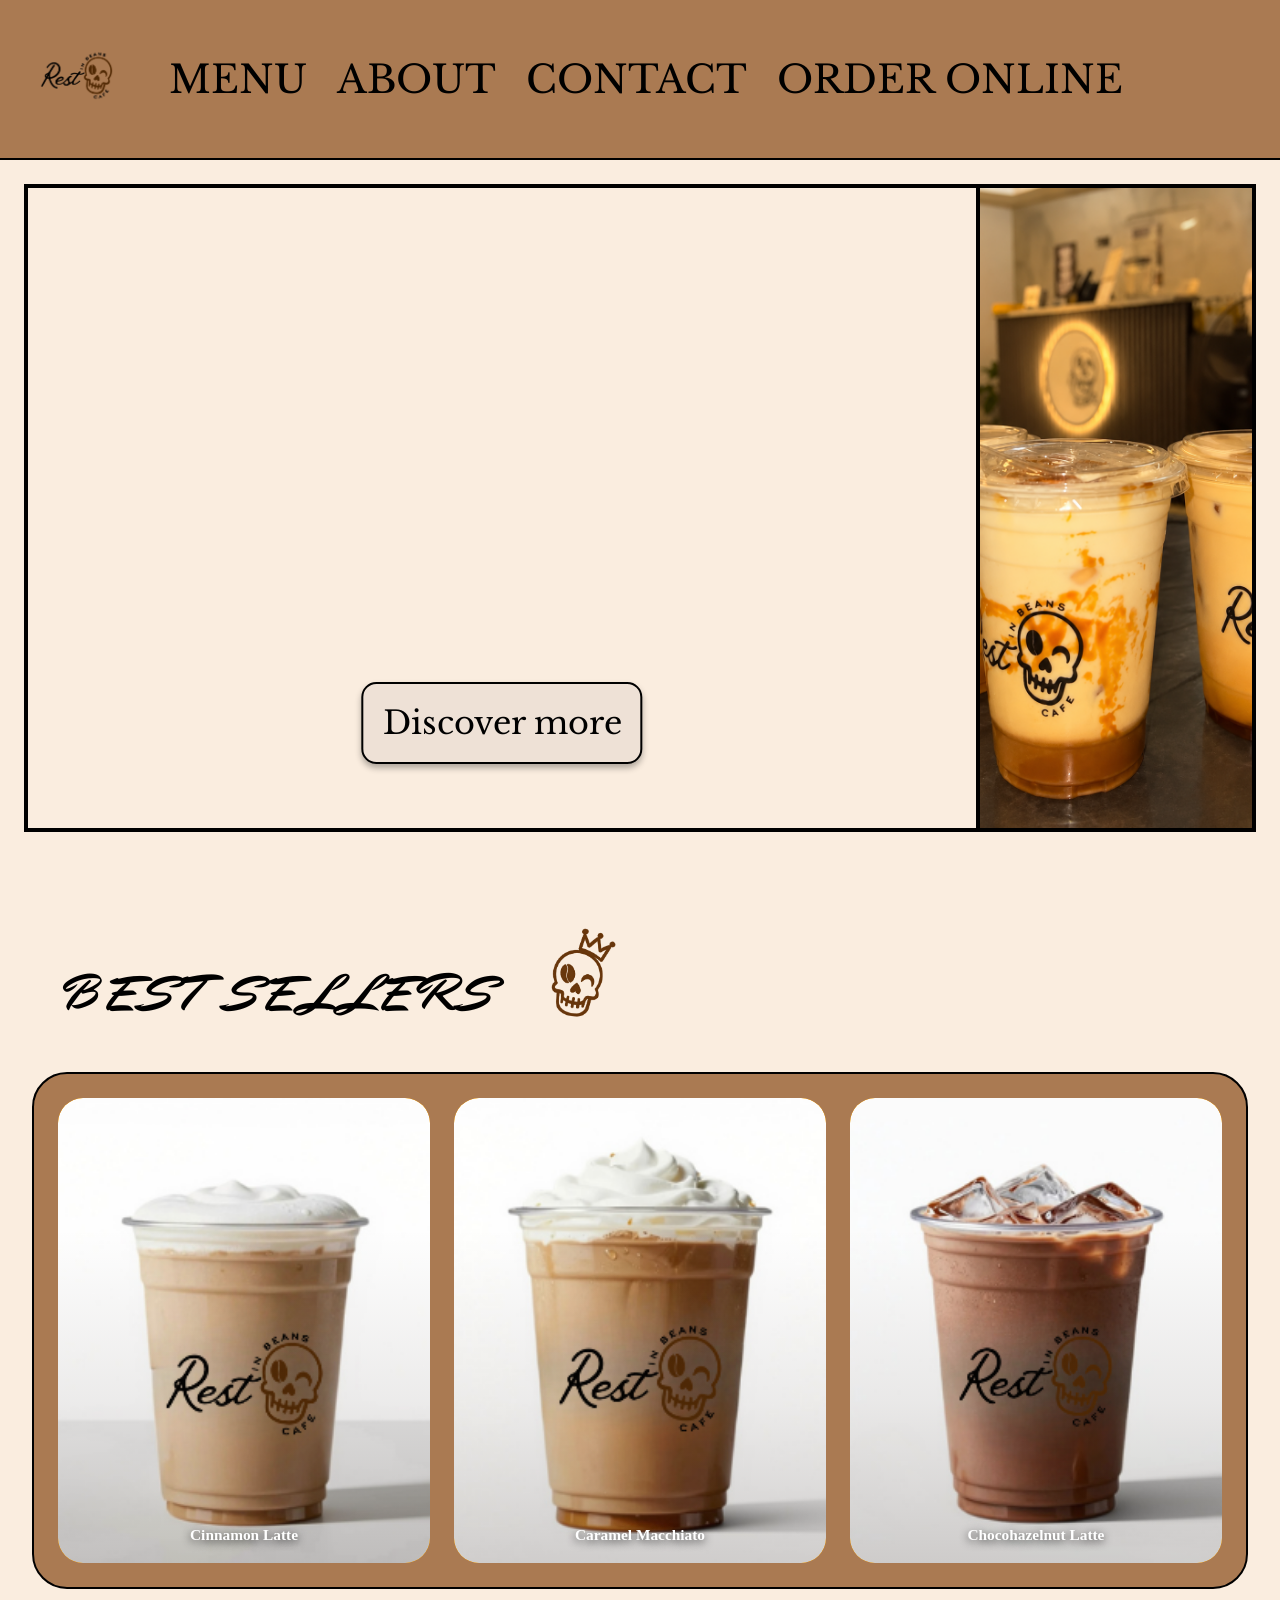
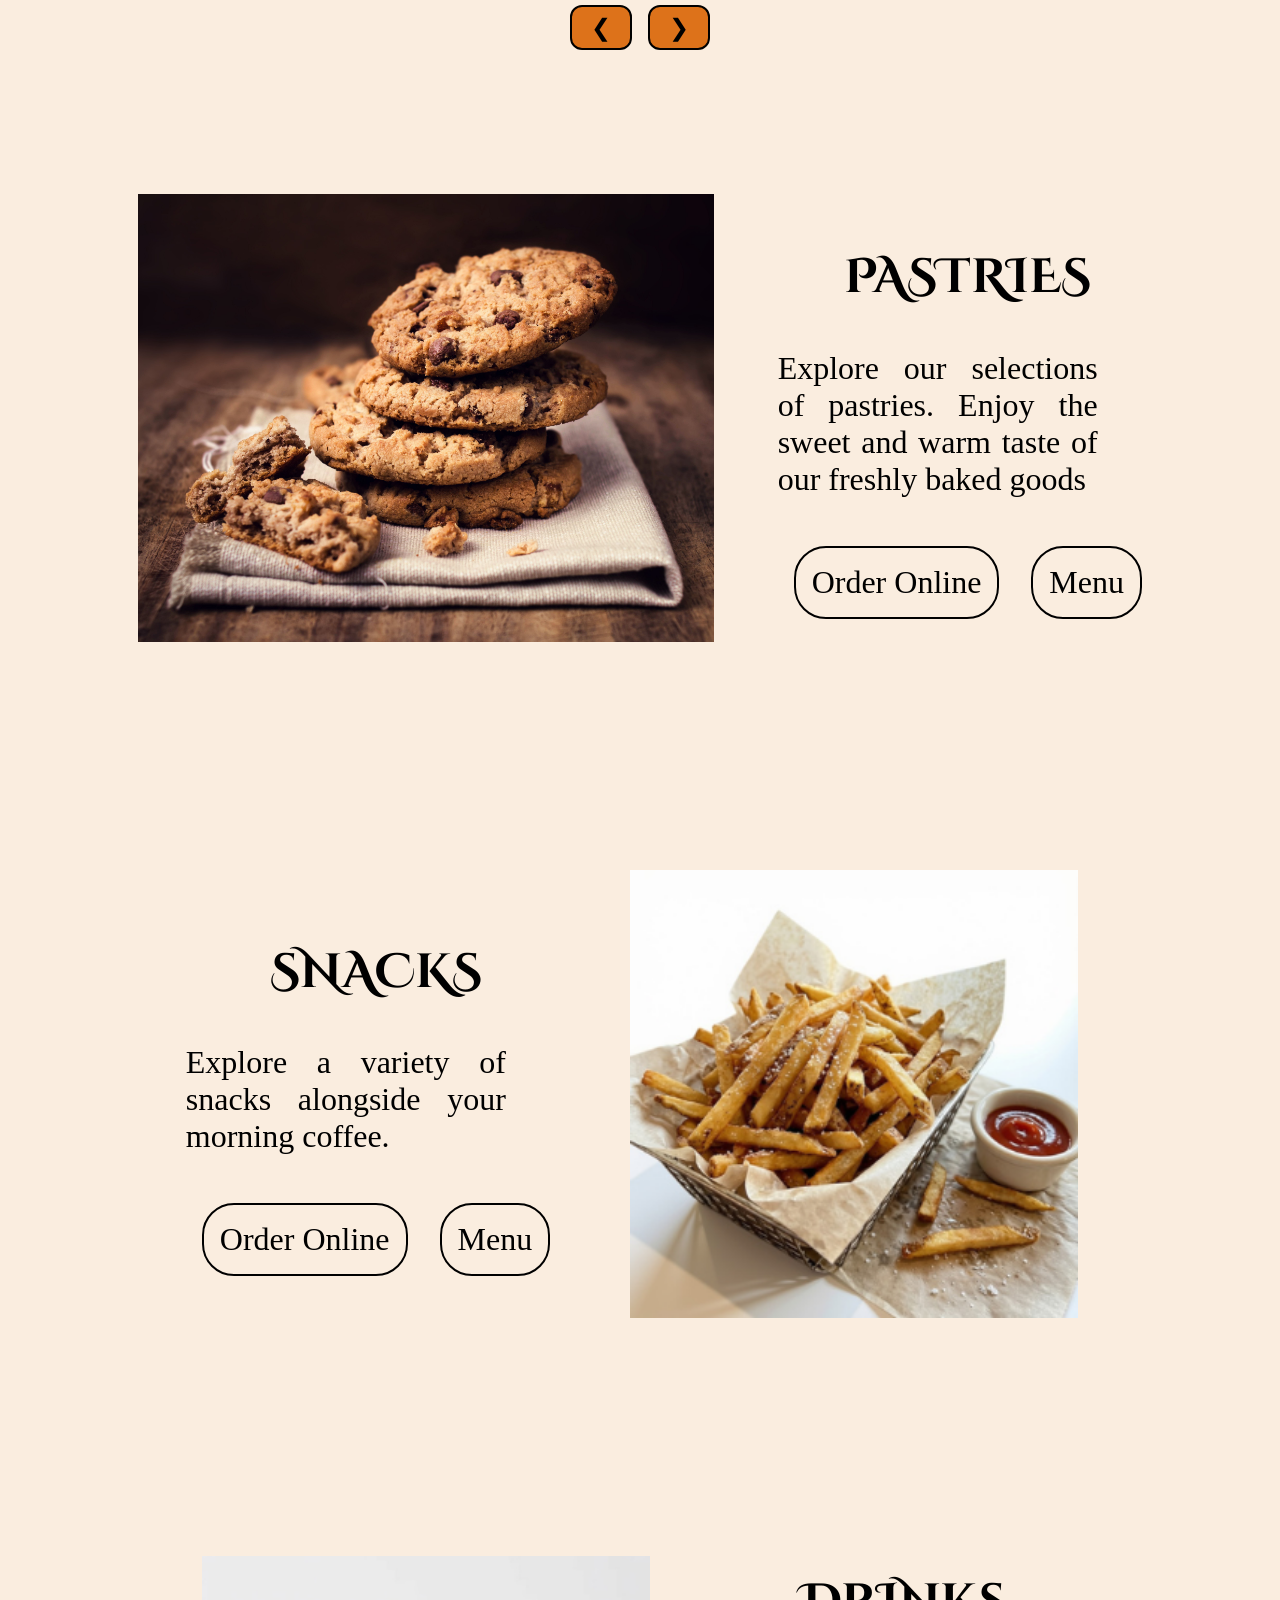
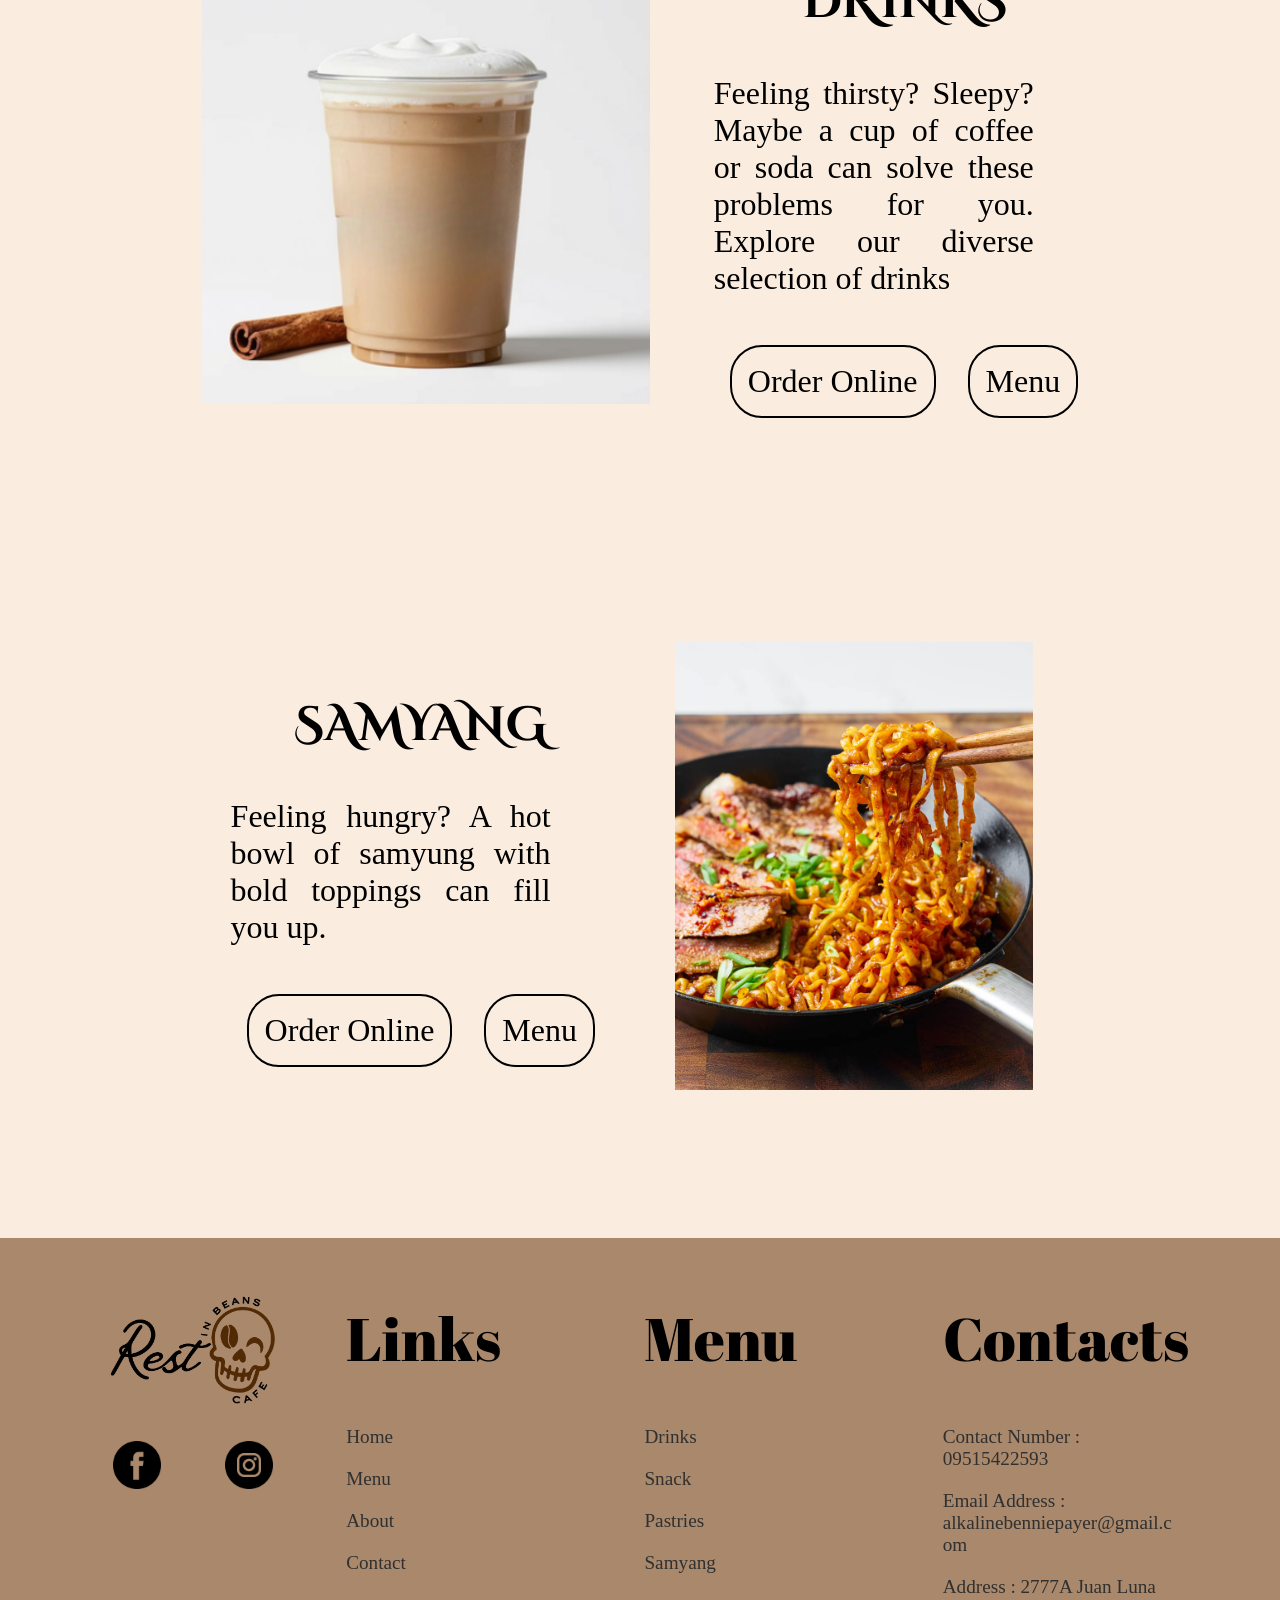
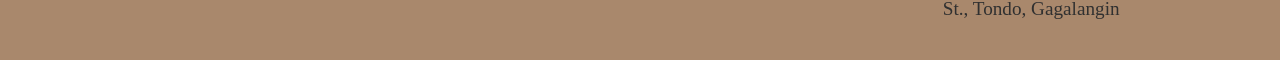
==== index.html @ eb062f2f "Update Order Online links to specific items" ====
<!DOCTYPE html>
<html lang="en">
<head>
<meta charset="UTF-8">
<title>Rest in Beans</title>
<link rel="stylesheet" href="style.css">
<meta name="viewport" content="width=device-width, initial-scale=1.0">
<script src="index.js" defer></script>

<!-- google fonts, for libre baskerville -->

<link rel="preconnect" href="https://fonts.googleapis.com">
<link rel="preconnect" href="https://fonts.gstatic.com" crossorigin>
<link href="https://fonts.googleapis.com/css2?family=Libre+Baskerville:ital,wght@0,400..700;1,400..700&display=swap" rel="stylesheet">
<link href="https://fonts.googleapis.com/css2?family=Mr+Dafoe&display=swap" rel="stylesheet">
<link href="https://fonts.googleapis.com/css2?family=Cinzel+Decorative:wght@400;700;900&display=swap" rel="stylesheet">
<link href="https://fonts.googleapis.com/css2?family=Rouge+Script&display=swap" rel="stylesheet">
<link href="https://fonts.googleapis.com/css2?family=Abril+Fatface&family=Rouge+Script&display=swap" rel="stylesheet">

</head>

<body id="top">

<!-- Navigation bar -->
<nav class="navbar">
    <ul>
        <li><img src="images/Logo.png" class="logo" alt="Rest in Beans logo"></li>
        <li><a href="RestinBeansCafe-menu/menu.html">MENU</a></li>
        <li><a href="about.html">ABOUT</a></li>
        <li><a href="contact.html">CONTACT</a></li>
        <li><a href="RestinBeansCafe-menu/RestinBeansCafe-menu-items/Espresso/order.html">ORDER ONLINE</a></li>
    </ul>
</nav>

<main>

    <!-- Video and picture banner -->

    <section class="banner">
    <div class="banner_video">

    <div class="video_overlay">
        <button class="button_discovermore"><a href="#showcase">Discover more</a></button>
    </div>

    <video autoplay loop muted playsinline>
        <source src="images/Video.mp4">
    </video>
    </div>

    <div class="banner_image">
    <img src="images/banner1.png" alt="Rest in Beans banner">
    </div>

    </section>

   <!-- Best Sellers -->

    <section class="best_seller">

        <h2 class="sellerheader">
            BEST SELLERS
            <i><img src="images/bestseller.png" class="bestseller_icon" alt=""></i>
        </h2>

        <div class="sellerban">

            <div class="selector">

                <div class="carousel-viewport">
                    <div class="carousel-track">

                        <div class="ProductCard">
                            <a class="product-link" href="RestinBeansCafe-menu/menu.html#1" aria-label="View Cinnamon Latte">
                                <img src="RestinBeansCafe-menu/Menu Items (Fixed)/espresso_cinammonlatte.png" alt="Cinnamon Latte">
                                <span class="product-name">Cinnamon Latte</span>
                            </a>
                        </div>

                        <div class="ProductCard">
                            <a class="product-link" href="RestinBeansCafe-menu/menu.html#2" aria-label="View Caramel Macchiato">
                                <img src="RestinBeansCafe-menu/Menu Items (Fixed)/espresso_caramelmacchiato.png" alt="Caramel Macchiato">
                                <span class="product-name">Caramel Macchiato</span>
                            </a>
                        </div>

                        <div class="ProductCard">
                            <a class="product-link" href="RestinBeansCafe-menu/menu.html#3" aria-label="View Chocohazelnut Latte">
                                <img src="RestinBeansCafe-menu/Menu Items (Fixed)/espresso_chocohazelnut.png" alt="Chocohazelnut Latte">
                                <span class="product-name">Chocohazelnut Latte</span>
                            </a>
                        </div>

                        <div class="ProductCard">
                            <a class="product-link" href="RestinBeansCafe-menu/menu.html#4" aria-label="View Spanish Latte">
                                <img src="RestinBeansCafe-menu/Menu Items (Fixed)/espresso_spanishlatte.png" alt="Spanish Latte">
                                <span class="product-name">Spanish Latte</span>
                            </a>
                        </div>

                        <div class="ProductCard">
                            <a class="product-link" href="RestinBeansCafe-menu/menu.html#5" aria-label="View Samyang with Nori, Cheese, and Hungarian sausage">
                                <img src="RestinBeansCafe-menu/Menu Items (Fixed)/samyang_sausage.png" alt="Samyang with Nori, Cheese, and Hungarian sausage">
                                <span class="product-name">Samyang + Nori + Cheese + Hungarian</span>
                            </a>
                        </div>

                        <div class="ProductCard">
                            <a class="product-link" href="RestinBeansCafe-menu/menu.html#6" aria-label="View Samyang with Nori">
                                <img src="RestinBeansCafe-menu/Menu Items (Fixed)/samyang_regular.png" alt="Samyang with Nori">
                                <span class="product-name">Samyang + Nori</span>
                            </a>
                        </div>

                    </div>
                </div>
            </div>

            <div class="button_carousel">
                <button class="prev" aria-label="Previous">&#10094;</button>
                <button class="next" aria-label="Next">&#10095;</button>
            </div>

        </div>

    </section>

    <!-- product showcase -->

    <section class="product_showcase" id="showcase">
        <div class="product_area">
                <div>
                <img src="images/cookies.jpg" class="productshowcase1" alt="Pastries">
                </div>
                <div>
                    <div  class="product_heading"><h1>PASTRIES</h1></div>

                    <div>
                        <p class="product_description">Explore our selections of pastries.
                        Enjoy the  sweet and warm taste of our freshly baked goods </p>
                    </div>

                    <div class="button_area">
                        <a class="button" href="RestinBeansCafe-menu/RestinBeansCafe-menu-items/Espresso/order.html">Order Online</a>
                        <a class="button" href="RestinBeansCafe-menu/menu.html#pastries">Menu</a>
                    </div>
                </div>
        </div>
    </section>

     <section class="product_showcase">
        <div class="product_area">
                   <div>
                    <div  class="product_heading"><h1>SNACKS</h1></div>

                    <div>
                        <p class="product_description"> Explore a variety of snacks alongside your morning coffee.  </p>
                    </div>

                    <div class="button_area">
                        <a class="button" href="RestinBeansCafe-menu/RestinBeansCafe-menu-items/Espresso/order.html">Order Online</a>
                        <a class="button" href="RestinBeansCafe-menu/menu.html#snacks">Menu</a>
                    </div>
                </div>
                <div>
                <img src="images/snacks_flavouredfries.png" class="productshowcase1" alt="Snacks">
                </div>
        </div>
    </section>

    <section class="product_showcase">
        <div class="product_area">
                <div>
                <img src="images/drinks.png" class="productshowcase1" alt="Drinks">
                </div>
                <div>
                    <div  class="product_heading"><h1>DRINKS</h1></div>

                    <div>
                        <p class="product_description">Feeling thirsty? Sleepy? Maybe a cup of coffee or soda can solve these problems for you. Explore our diverse selection of drinks </p>
                    </div>

                    <div class="button_area">
                        <a class="button" href="RestinBeansCafe-menu/RestinBeansCafe-menu-items/Espresso/order.html">Order Online</a>

                           <div class="dropmenu">
                            <div class="button">
                                <a>Menu</a>
                                <div class="dropdown_items">
                                <a href="RestinBeansCafe-menu/menu.html#expresso">ESPRESSO</a>
                                <a href="RestinBeansCafe-menu/menu.html#non-espresso">NON-EXPRESSO</a>
                                <a href="RestinBeansCafe-menu/menu.html#blended">BLENDED</a>
                                <a href="RestinBeansCafe-menu/menu.html#soda">SODA</a>
                                </div>
                            </div>
                       </div>
                    </div>
                </div>
        </div>
    </section>

    <section class="product_showcase">
        <div class="product_area">
                   <div>
                    <div  class="product_heading"><h1>SAMYANG</h1></div>

                    <div>
                        <p class="product_description"> Feeling hungry? A hot bowl of samyung with bold toppings can fill you up.</p>
                    </div>

                    <div class="button_area">
                        <a class="button" href="RestinBeansCafe-menu/RestinBeansCafe-menu-items/Espresso/order.html">Order Online</a>
                        <a class="button" href="RestinBeansCafe-menu/menu.html#samyang">Menu</a>
                    </div>
                </div>
                <div>
                <img src="images/Ramen.jpg" class="productshowcase1" alt="Snacks">
                </div>
        </div>
    </section>
<button id="scrollBtn" title="Go to top">↑</button>
</main>

<!-- Start of Footer -->

<footer>

<div class="footer_area">
    <div class="footer_section1">
        <div>
            <img src="images/Logo.png" class="footer_logo" alt="Rest in Beans logo">
        </div>


        <div class="socmed_area">
            <a href="https://www.facebook.com/profile.php?id=61584630794768" target="_blank"><img src="images/footer/facebook.png" class="footer_socmed" alt="Facebook"></a>
            <a href="https://www.instagram.com/rest.in.beans/" target="_blank"><img src="images/footer/instagram.png" class="footer_socmed" alt="Instagram"></a>
        </div>
    </div>

    <div class="footer_section2">
        <h1 class="footer_heading">Links</h1>

        <ul class="footer_list">
            <li><a href="#top">Home</a></li>
            <li><a href="RestinBeansCafe-menu/menu.html">Menu</a></li>
            <li><a href="about.html">About</a></li>
            <li><a href="contact.html">Contact</a></li>
        </ul>
    </div>

    <div class="footer_section2">
        <h1 class="footer_heading">Menu</h1>

         <ul class="footer_list">
            <li><a href="RestinBeansCafe-menu/menu.html">Drinks</a></li>
            <li><a href="RestinBeansCafe-menu/menu.html#snacks">Snack</a></li>
            <li><a href="RestinBeansCafe-menu/menu.html#pastries">Pastries</a></li>
            <li><a href="RestinBeansCafe-menu/menu.html#samyang">Samyang</a></li>
        </ul>
    </div>

    <div class="footer_section2">
        <h1 class="footer_heading">Contacts</h1>

        <ul class="footer_list">
            <li><a>Contact Number : 09515422593</a></li>
            <li><a>Email Address : alkalinebenniepayer@gmail.com</a></li>
            <li><a>Address : 2777A Juan Luna St., Tondo, Gagalangin</a></li>
        </ul>
    </div>
</div>

</footer>

</body>
</html>
---- style.css ----
* {
    box-sizing: border-box;
    scroll-behavior: smooth;
}

a {
    text-decoration: none;
    color: inherit;
}

body {
    margin: 0;
    padding: 0;
    width: 100%;
    overscroll-behavior: none;
    background-color: #faeddf;

    display: grid;
    grid-template-columns: minmax(0, 1fr); 
    grid-template-rows: auto 1fr auto;
    grid-template-areas:
    "header"
    "main"
    "footer";
}

img, video {
    max-width: 100%;
}
.main {
    grid-area: main;
}
/* google fonts  */


/* navigation bar */

.navbar {

    display: flex;
    justify-content: space-between;
    align-items: center;

    height: 10rem;
    min-height: 10rem;
    width: 100%;
    background-color: #aa7a52;
    border-bottom: 2px solid black;
}

.navbar ul{
    list-style-type: none;
    padding: 0px;
    margin: 0px;
    font-size: 2.4rem;
    display: flex;
    align-items: center;
    justify-content: flex-start;
}

.logo {

    width: clamp(7rem, 12vw, 12rem);

    min-height: auto;
    height: 100%;

    margin-left: 0rem;
    padding-inline: 1em;
    cursor: pointer;
}


.navbar a{

    color: black;
    text-decoration: none;
    padding: 5px;
    margin: 10px;
    display: block;
    user-select: none;
    cursor: pointer;


    font-family: "Libre Baskerville", serif;
    font-optical-sizing: auto;
    font-weight: 400;
    font-style: normal
}

.navbar a:hover {
    color: #800000;
    transition: 0.3s;
}

.orderlogo {
    width: clamp(4rem, 8vw, 8rem);
    height: auto;
    margin-right: 1rem;

}

/*navigation style sheet ends here*/


/*video & img banner*/

.banner {
    display: grid;
    grid-template-columns: 3.5fr 1fr;
    margin: 1.5em;
    margin-bottom: 2rem;
    border: 4px solid black;
}

/* the video box is the anchor for the "Discover more" button */
.banner_video {
    position: relative;
    display: grid;
    justify-items: center;
    align-items: center;
    border-right: 4px solid black;
    min-width: 0;
}

.video_overlay {
    position: absolute;
    bottom: 2rem;
    left: 50%;
    transform: translateX(-50%);
    margin: 0;
    z-index: 1;
}

.video_overlay button{
    padding: 0.6em;
    margin: 1em;
    background-color: #eee1d6;
    border: 2px solid black;
    font-size: 2em;
    font-family: "Libre Baskerville", serif;
    cursor: pointer;
    border-radius: 15px;
    white-space: nowrap;
    box-shadow: 0px 4px 6px rgba(0, 0, 0, 0.3);
}

.video_overlay button:hover {
    background-color: rgb(252, 246, 237);
    transition: 0.3s;
}

.banner_video video {
  width: 100%;
  height: clamp(20rem, 50vw, 45rem);
  object-fit: cover;
  object-position: center;
  display: block;
}


.banner_image {
    display: grid;
    justify-items: center;
    align-items: center;
    min-width: 0;
}

.banner_image img {
  width: 100%;
  height: clamp(20rem, 50vw, 45rem);
  object-fit: cover;
  object-position: center;
  display: block;
}

/*best seller*/

/* BEST SELLERS */

.sellerheader {
    font-size: clamp(2rem, 4vw, 3.2rem);
    margin-left: clamp(1rem, 5vw, 5rem);
    letter-spacing: clamp(0.2rem, 0.8vw, 0.7rem);
    font-family: "Mr Dafoe", cursive;
    font-weight: 200;
    font-style: normal;
}

.bestseller_icon {
    height: clamp(4rem, 8vw, 7rem);
    width: auto;
    position: relative;
    top: 15px;
}

.best_seller {
    background-color: #faeddf;
    display: grid;
}

.sellerban {
    font-size: 2rem;
    display: grid;
    justify-items: center;
    padding-inline: 2rem;
}

/* Carousel container */

.selector {
    width: 100%;
    max-width: 110rem;
    padding: 1.5rem;
    margin-bottom: 1rem;
    background-color: #aa7a52;
    border-radius: 35px;
    border: 2px solid black;
}

/* Visible carousel area */

.carousel-viewport {
    width: 100%;
    overflow: hidden;
}

/* Moving track */

.carousel-track {
    --visible: 3;
    --gap: 1.5rem;

    display: flex;
    flex-direction: row;
    flex-wrap: nowrap;
    gap: var(--gap);
    width: 100%;
    min-width: 0;
    transition: transform 0.5s ease;
}

/* Product cards */

.ProductCard {
    background-color: orange;
    flex: 0 0 calc((100% - (var(--visible) - 1) * var(--gap)) / var(--visible));
    aspect-ratio: 4 / 5;
    border-radius: 25px;
    display: block;
    overflow: hidden;
}

/* Clickable image area */

.product-link {
    position: relative;
    display: block;
    width: 100%;
    height: 100%;
    overflow: hidden;
    border-radius: inherit;
    color: white;
    text-decoration: none;
    isolation: isolate;
}

.product-link img {
    width: 100%;
    height: 100%;
    object-fit: cover;
    display: block;
    transition: transform 0.45s ease;
}

/* Gradient overlay */

.product-link::after {
    content: "";
    position: absolute;
    inset: 0;
    background: linear-gradient(
        to top,
        rgba(25, 14, 8, 0.20) 0%,
        rgba(25, 14, 8, 0.08) 35%,
        rgba(25, 14, 8, 0) 72%
    );
    transition: background 0.35s ease;
    pointer-events: none;
}

/* Product names */

.product-name {
    position: absolute;
    z-index: 1;
    left: 1rem;
    right: 1rem;
    bottom: 1.2rem;
    color: white;
    font-family: inherit;
    font-size: clamp(0.9rem, 1.2vw, 1.4rem);
    font-weight: 700;
    line-height: 1.2;
    text-align: center;
    text-shadow: 0 2px 8px rgba(0, 0, 0, 0.8);
    transition: transform 0.35s ease;
}

/* Hover effects */

.product-link:hover img,
.product-link:focus-visible img {
    transform: scale(1.07);
}

.product-link:hover::after,
.product-link:focus-visible::after {
    background: linear-gradient(
        to top,
        rgba(25, 14, 8, 0.95) 0%,
        rgba(25, 14, 8, 0.48) 42%,
        rgba(25, 14, 8, 0.08) 100%
    );
}

.product-link:hover .product-name,
.product-link:focus-visible .product-name {
    transform: translateY(-0.35rem);
}

.product-link:focus-visible {
    outline: 4px solid white;
    outline-offset: -6px;
}

/* Carousel navigation buttons */

.button_carousel {
    display: flex;
    justify-content: center;
    align-items: center;
    gap: 1rem;
    width: 100%;
    margin: 0 0 4rem;
}

.button_carousel button {
    background-color: #dd721a;
    border: 2px solid black;
    font-size: 1.5rem;
    padding: 0.4rem 1.2rem;
    cursor: pointer;
    border-radius: 12px;
}

.button_carousel button:hover {
    transition: 0.3s;
    background-color: #dfd2c9;
}

/* Responsive carousel */

@media (max-width: 1100px) {
    .carousel-track {
        --visible: 2;
    }
}

@media (max-width: 600px) {
    .sellerban {
        padding-inline: 1rem;
    }

    .selector {
        padding: 1rem;
        border-radius: 25px;
    }

    .carousel-track {
        --visible: 1;
        --gap: 1rem;
    }
}

/* Reduced motion accessibility */

@media (prefers-reduced-motion: reduce) {
    .product-link img,
    .product-link::after,
    .product-name {
        transition: none;
    }
}

/*product showcase*/

.product_heading {
    font-family: "Cinzel Decorative", serif;
  font-weight: 200;
  font-style: normal;
  font-size: 2rem;
  text-align: center;
}

.product_showcase {
    display: grid;
    background-color: #faeddf;
}

.product_area {
    display: flex;
    flex-direction: row;
    flex-wrap: wrap;
    justify-content: center;
    align-items: center;

    margin: 4rem auto clamp(4rem, 10vw, 20rem);
    padding: 0 2rem;
    gap: 3rem;

    max-width: 1200px;
    box-sizing: border-box;
}

.product_area > * {
    min-width: 0;
    max-width: 100%;
}

.productshowcase1 {
    height: 30rem;
    width: auto;
    max-width: 100%;
    object-fit: cover;
    padding: 1rem;

    overflow: hidden;
}

.product_description {
    font-size: 2rem;
    max-width: 100%;
    width: 20rem;
    text-align: justify;
}

.button_area {
    display: flex;
    flex-direction: row;
    flex-wrap: wrap;
    justify-content: center;
    gap: 2rem;
    padding: 1rem;
}


.button {
    border: 2px solid black;
    border-radius: 2rem;
    font-size: 2rem;
    padding: 1rem;
    cursor: pointer;
}

.button:hover {
    background-color: brown;
    transition: 0.3s;
}

.dropmenu {
    position: relative;
    display: inline-flex;
    align-items: center;
    flex-direction: column;
}

.dropdown_items {
  display: none;
  position: absolute;
  top: 100%;
  min-width: 160px;
  z-index: 1;
  }

.dropdown_items a {
  background-color: beige;
  color: black;
  padding: 12px 16px;
  border: black solid 2px;
  border-radius: 20px;
  text-decoration: none;
  display: block;
}

.dropmenu:hover .dropdown_items {
    display: block;
}

.dropdown_items a:hover {
    background-color: #d82626ce;
    transition: 0.3s;
}

#scrollBtn {
  display: none; 
  position: fixed;
  bottom: 20px;
  right: 30px;
  border: 2px solid black;
  background-color: #dfa355;
  color: white;
  cursor: pointer;
  padding: 15px;
  border-radius: 10px;
  font-size: 18px;
  transition: 0.3s;
}

#scrollBtn:hover {
  background-color: #333;
  transition: 0.3s;
}



/*footer*/

footer {
    background-color: #a9886c;
    display: flex;
    justify-content: center;
    grid-area: footer;
}

.footer_list {
    list-style-type: none;
    margin: 0;
    padding: 0;
    font-size: 1.2rem;
}

.footer_list li{
   margin-bottom: 20px;
}

.footer_list a, .footer_list a:visited, .footer_list a:active, .footer_list a:focus{
   color: rgb(48, 48, 48);
   overflow-wrap: anywhere; /* long email addresses wrap instead of overflowing */
}

.footer_list a:hover{
   color: #800000;
   cursor: pointer;
}

.footer_heading {
    font-size: clamp(2.4rem, 5vw, 60px);
    font-family: "Abril Fatface", serif;
    font-weight: 400;
    font-style: normal;
    margin-bottom: 3rem;
}

.footer_area {
    margin: 20px;
    display: flex;
    flex-direction: row;
    flex-wrap: wrap;
    justify-content: center;
    gap: 2rem 4rem;
    max-width: 100%;
}

.footer_section1 {
    display: flex;
    flex-direction: column;
    align-items: center;
}

.footer_logo {
    height: clamp(9rem, 14vw, 15rem);
    width: auto;
    max-width: 100%;
}

.footer_socmed {
    height: 3rem;
    width: auto;
}

.footer_socmed img:hover{
    cursor: pointer;
}

.socmed_area {
    display: flex;
    gap: 4rem;

}

.footer_section2 {
    display: flex;
    flex-direction: column;
    flex: 1 1 14rem;
    min-width: 0;
}

/* Large tablets / small laptops: 2 cards in the carousel */
@media (max-width: 1100px) {
    .carousel-track { --visible: 2; }
}

/* Tablets and below */
@media (max-width: 900px) {
    html { font-size: 90%; }          /* everything in rem shrinks a bit */

    .banner {
        grid-template-columns: 1fr;  
    }
    .banner_video {
        border-right: none;
        border-bottom: 4px solid black;
    }

    .navbar {
        height: auto;
        min-height: 0;
        flex-wrap: wrap;
        padding: 1rem 0;
    }
    .navbar ul {
        font-size: 1.8rem;
        flex-wrap: wrap;
        justify-content: center;
    }
}

/*Meida queries */
@media (max-width: 600px) {
    html { font-size: 75%; }

    .navbar {
        flex-direction: column;
        gap: 0.5rem;
    }
    .navbar ul {
        font-size: 1.6rem;
    }

    .carousel-track {
        --visible: 1;
        --gap: 2rem;
        flex-shrink: 0;
    }

    .button_area {
    display: flex;
    flex-direction: row;
    flex-wrap: nowrap;
    justify-content: center;
    gap: 2rem;
    padding: 2rem;
}


.button {
    border: 2px solid black;
    margin: auto;
    border-radius: 2rem;
    font-size: 1.2rem;
    padding: 1rem;
    cursor: pointer;
}

   .selector {
        width: 100%;
        max-width: 85rem;
        min-height: 0;
        height: auto;
        padding: 1.5rem;
        margin-bottom: 1rem;
        display: flex;
        flex-direction: column;
        overflow: hidden;
        background-color: #aa7a52;
        border-radius: 35px;
        border: 2px solid black;
    }

    .product_area {
        flex-direction: row;
        flex-wrap: nowrap;
        text-align: center;
    }

    .product_heading {
        font-size: clamp(1.5rem, 5vw, 3rem);
    }

    .productshowcase1 {
        height: 28rem;
        width: auto;
        max-width: 100%;
        object-fit: contain;
        padding: 1rem;

        overflow: hidden;
    }


    .product_heading h1 {
    font-size: 2rem;
    margin: 0.5rem 0;
    }

    .product_description {
        width: 100%;
        max-width: 30rem;
        font-size: 1.4rem;
        text-align: center;
    }

    .footer_area {
        display: grid;
        grid-template-columns: 1fr 1fr;   /* two columns */
        gap: 2rem 1rem;
        width: 100%;
        margin: 1.5rem 1rem;
    }
    .footer_section1 {
        grid-column: 1 / -1;              /* logo + socials span the full row */
    }
    .footer_section2:last-child {
        grid-column: 1 / -1;              /* Contacts spans the full row */
    }
    .footer_heading {
        margin-bottom: 1rem;              /* the 3rem gap is too tall on phones */
    }
    .socmed_area { gap: 2rem; }
}
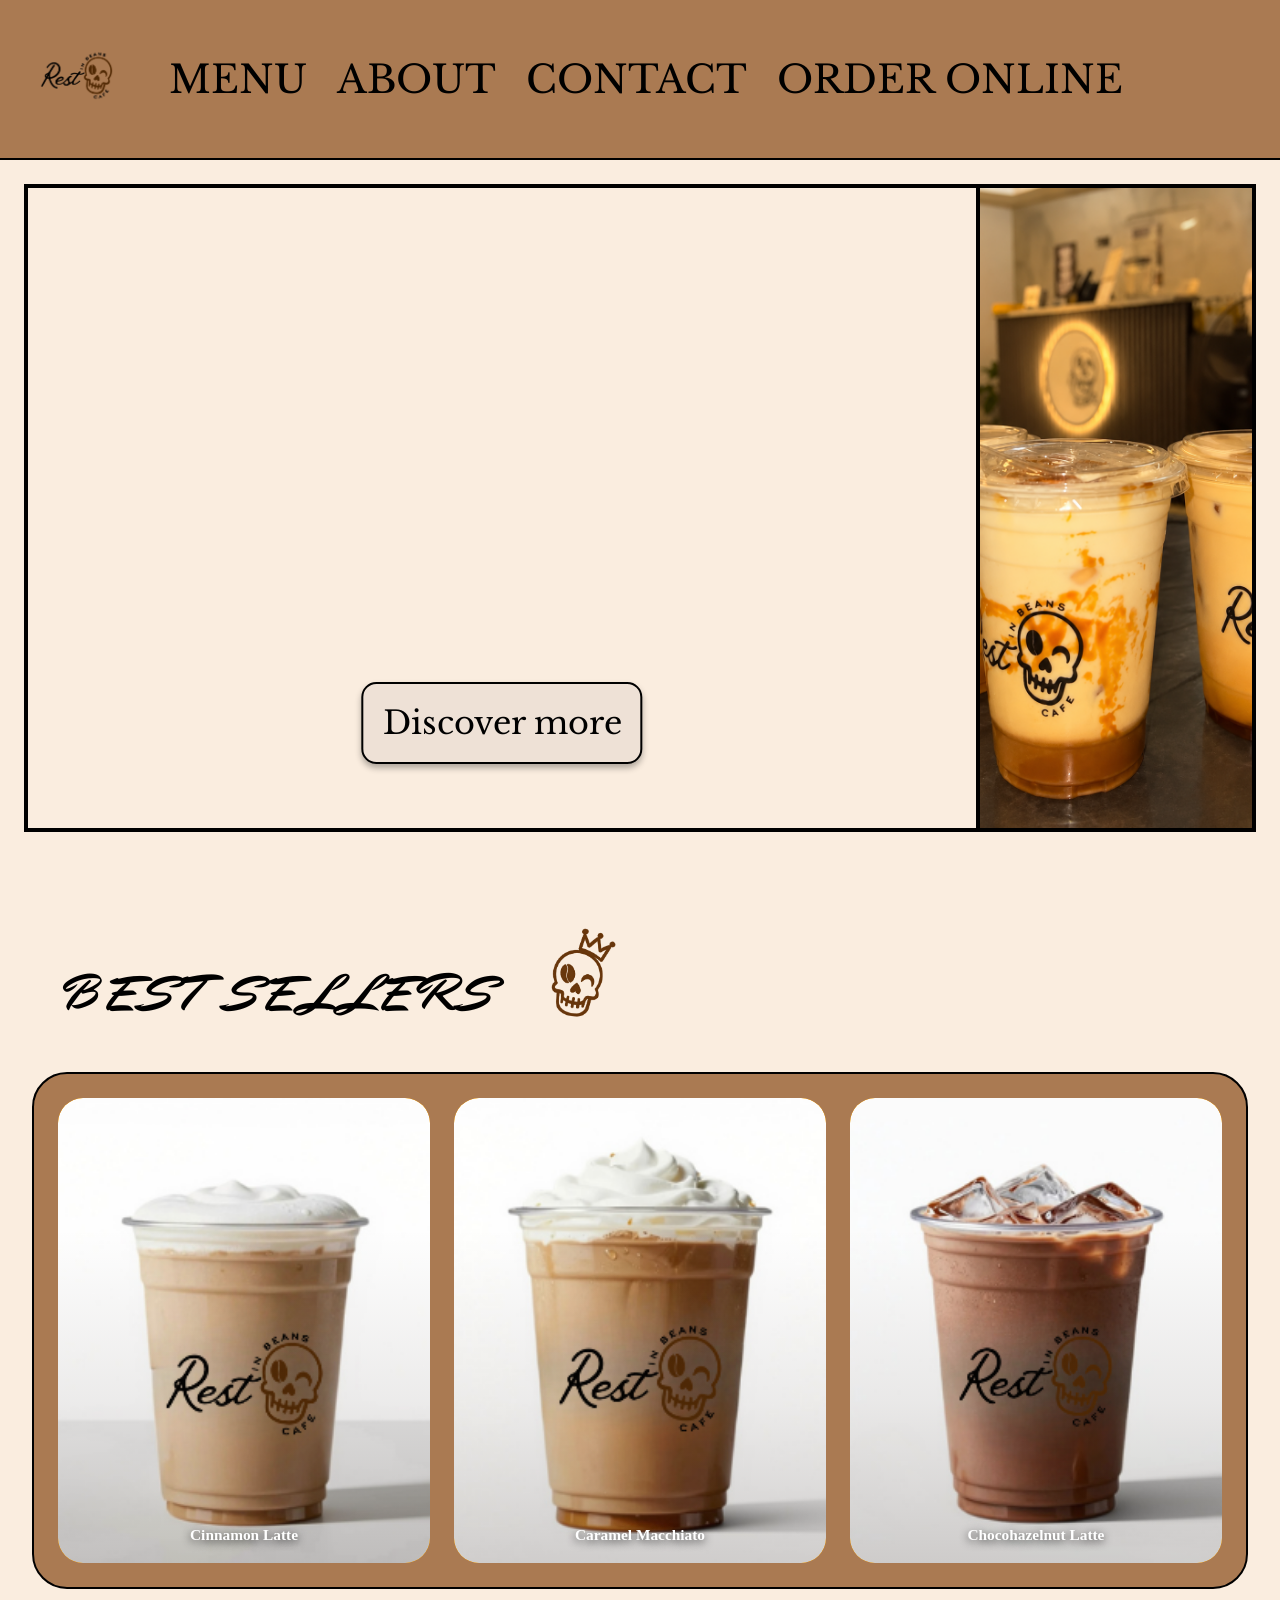
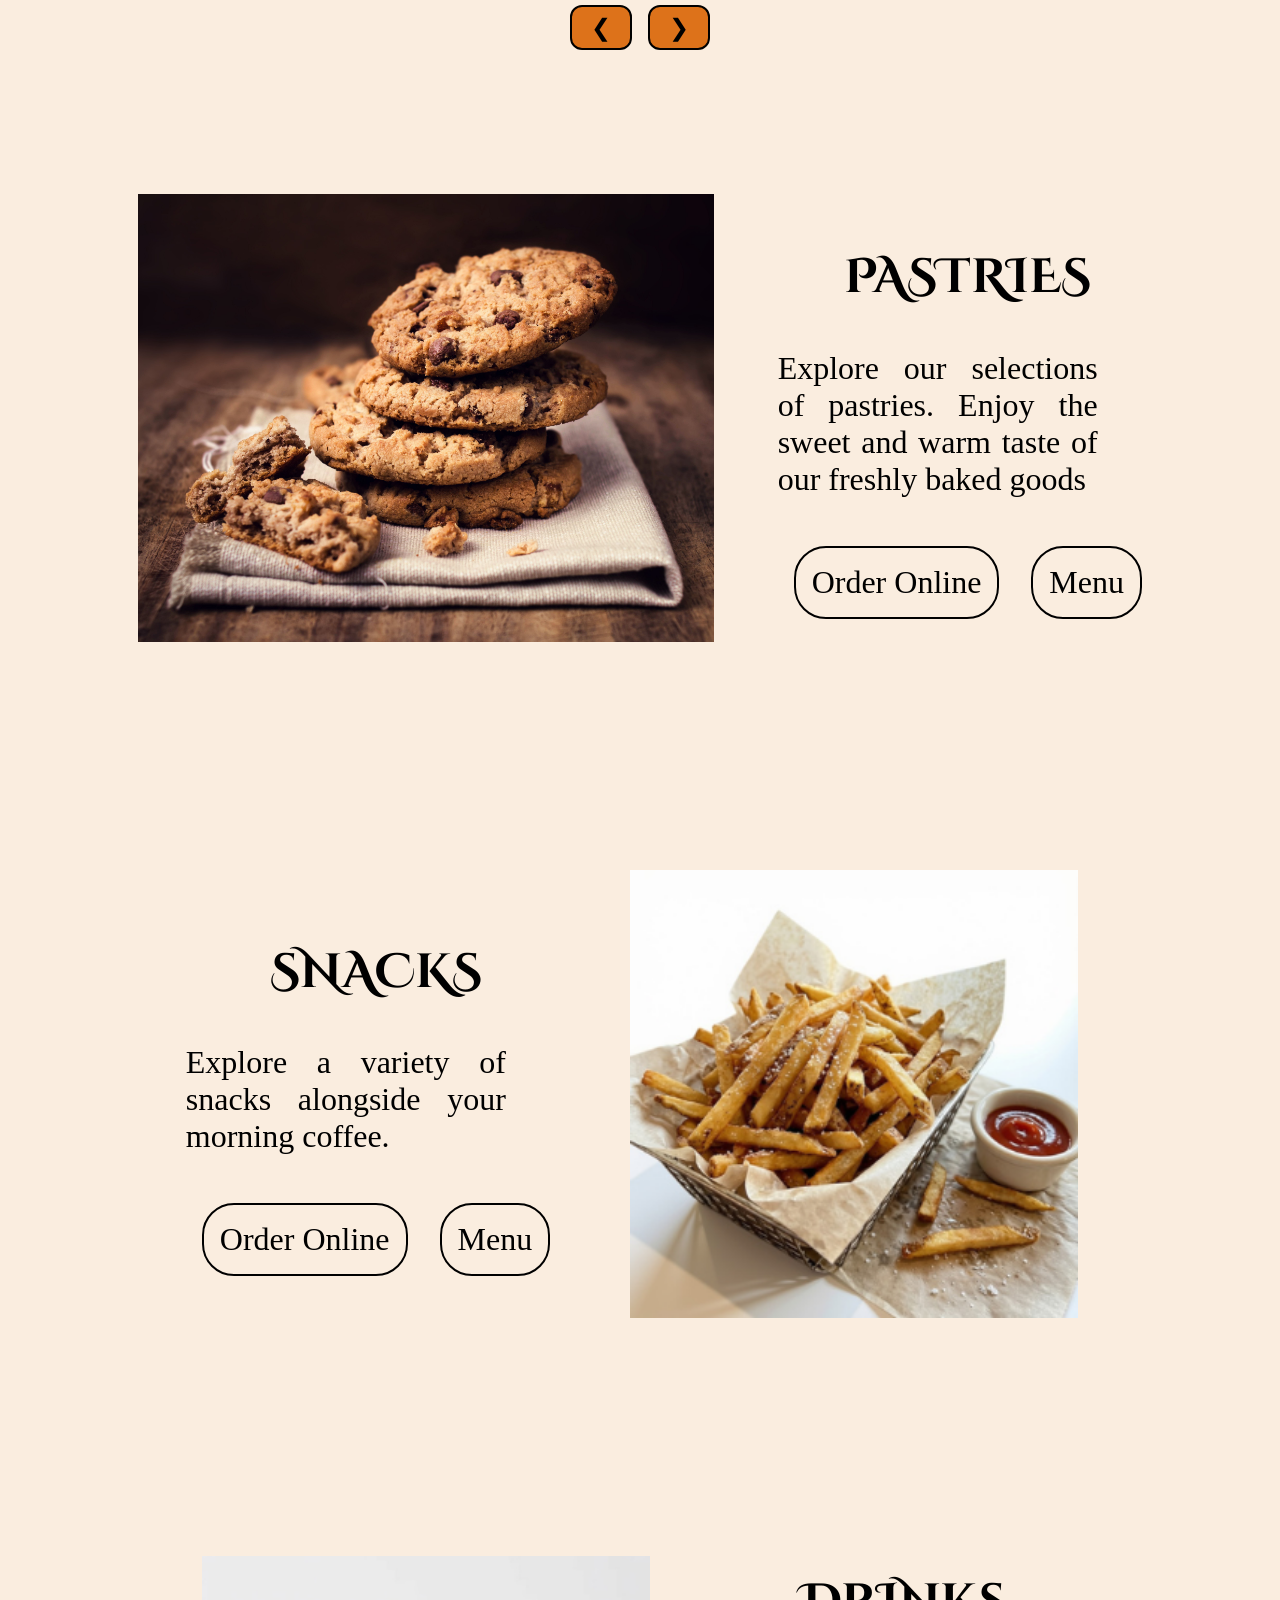
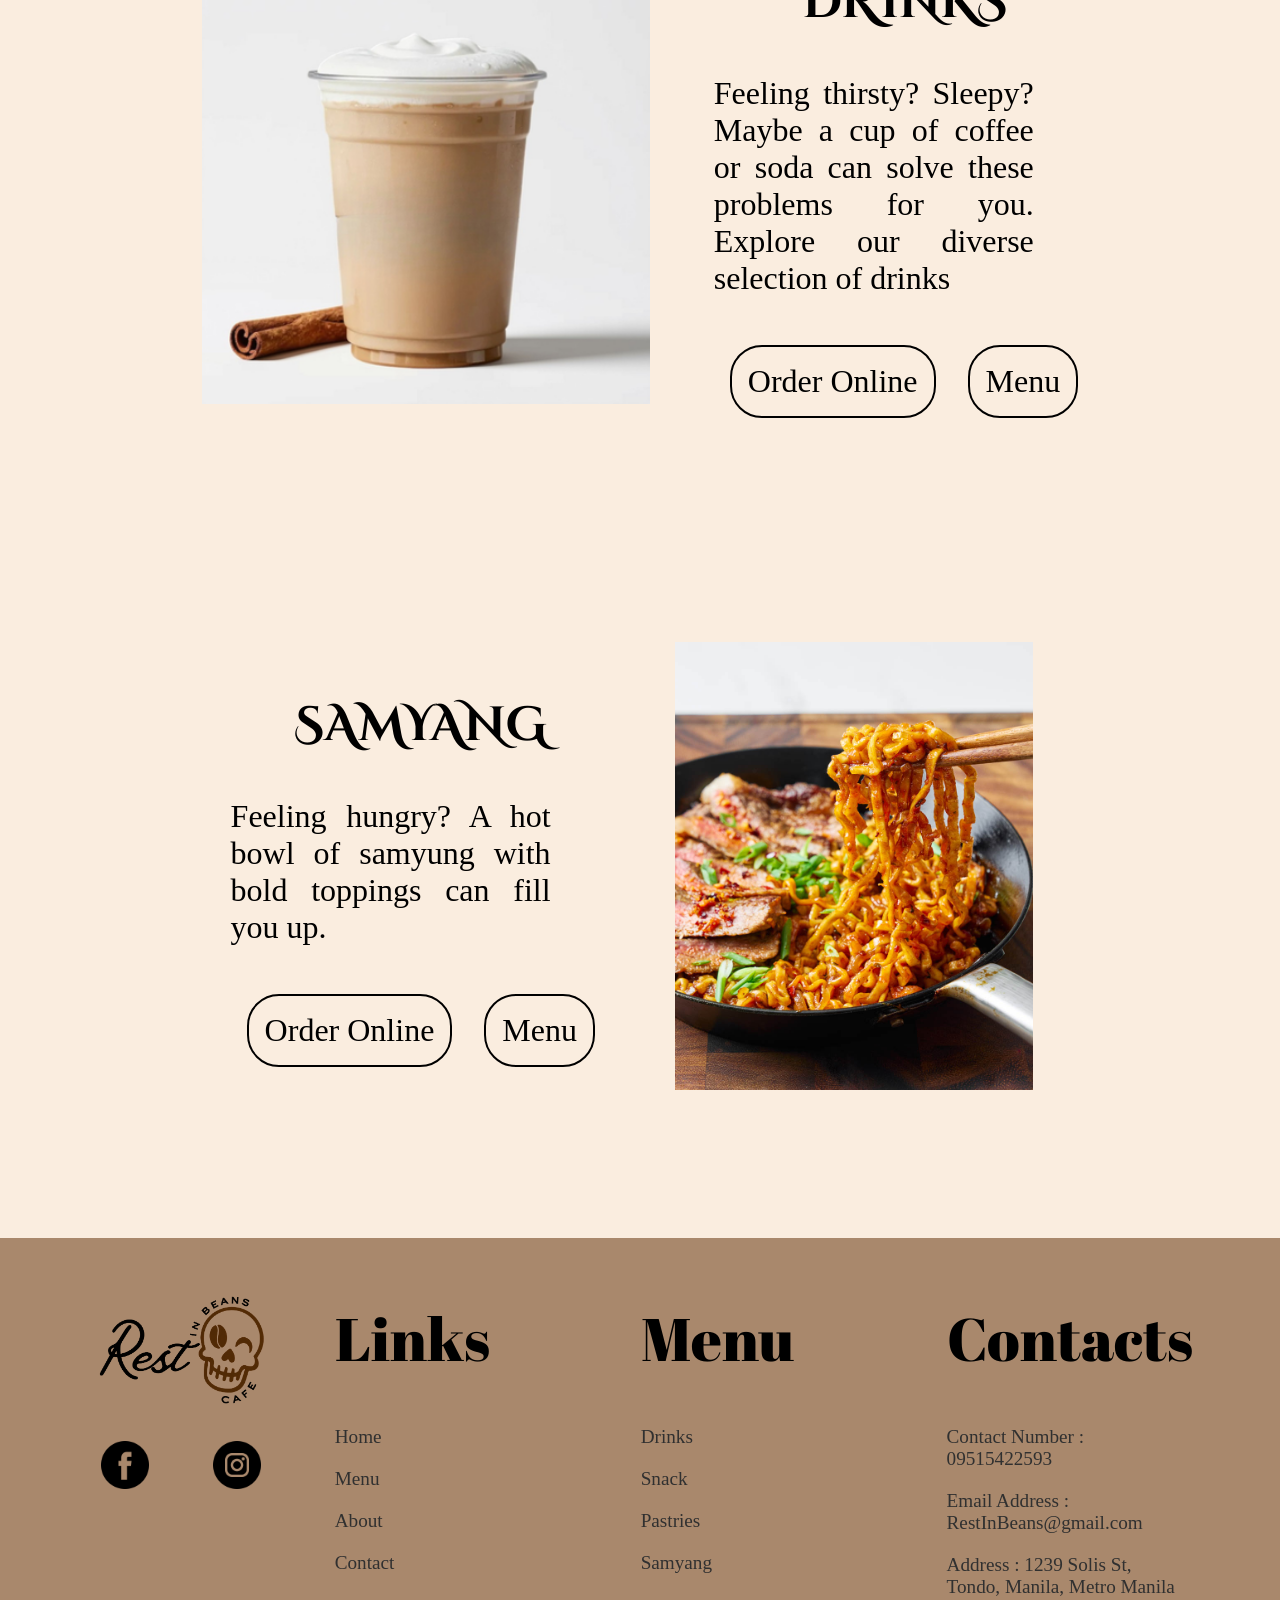
==== commit 5a0642b9: "Update index.html" ====
--- a/index.html
+++ b/index.html
@@ -265,8 +265,8 @@
 
         <ul class="footer_list">
             <li><a>Contact Number : 09515422593</a></li>
-            <li><a>Email Address : alkalinebenniepayer@gmail.com</a></li>
-            <li><a>Address : 2777A Juan Luna St., Tondo, Gagalangin</a></li>
+            <li><a>Email Address : RestInBeans@gmail.com</a></li>
+            <li><a>Address : 1239 Solis St, Tondo, Manila, Metro Manila</a></li>
         </ul>
     </div>
 </div>
--- a/style.css
+++ b/style.css
@@ -654,6 +654,11 @@
         flex-shrink: 0;
     }
 
+    .video_overlay button{
+    font-size: 1.1em;
+}
+
+
     .button_area {
     display: flex;
     flex-direction: row;
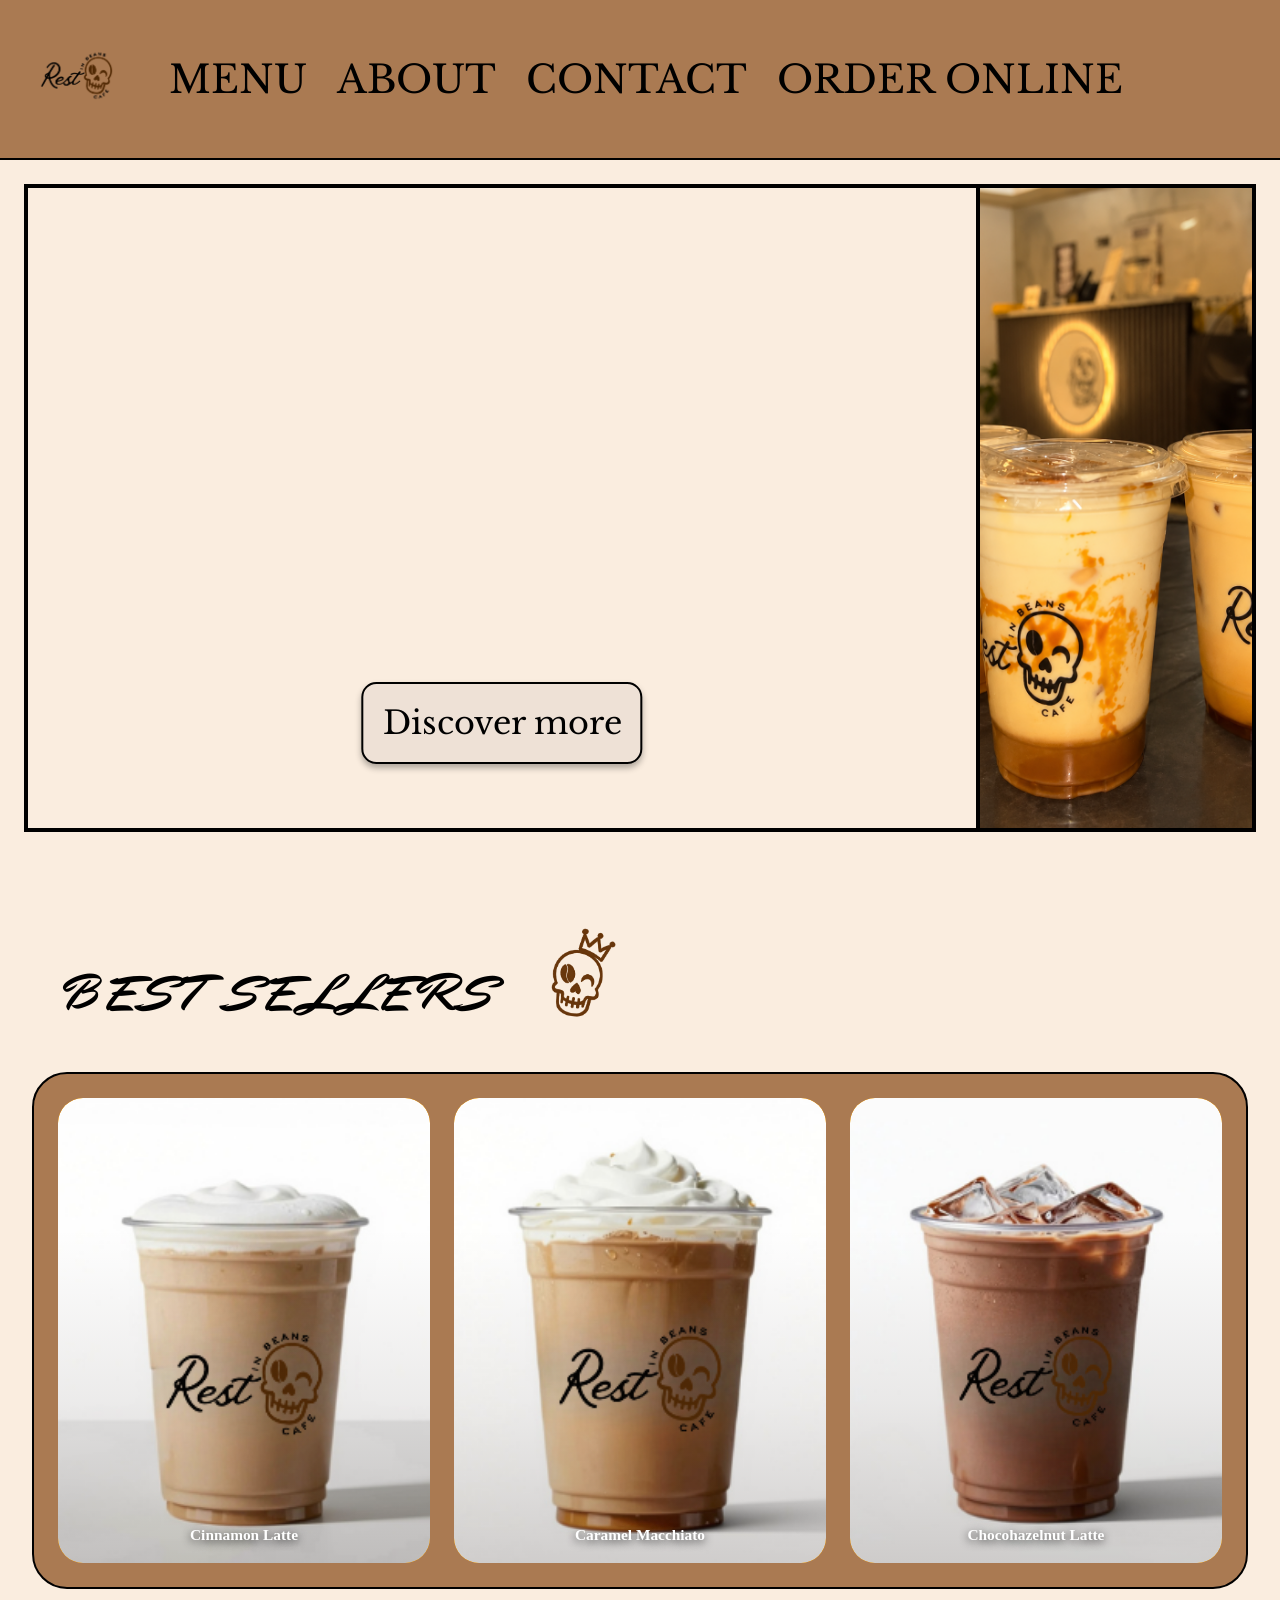
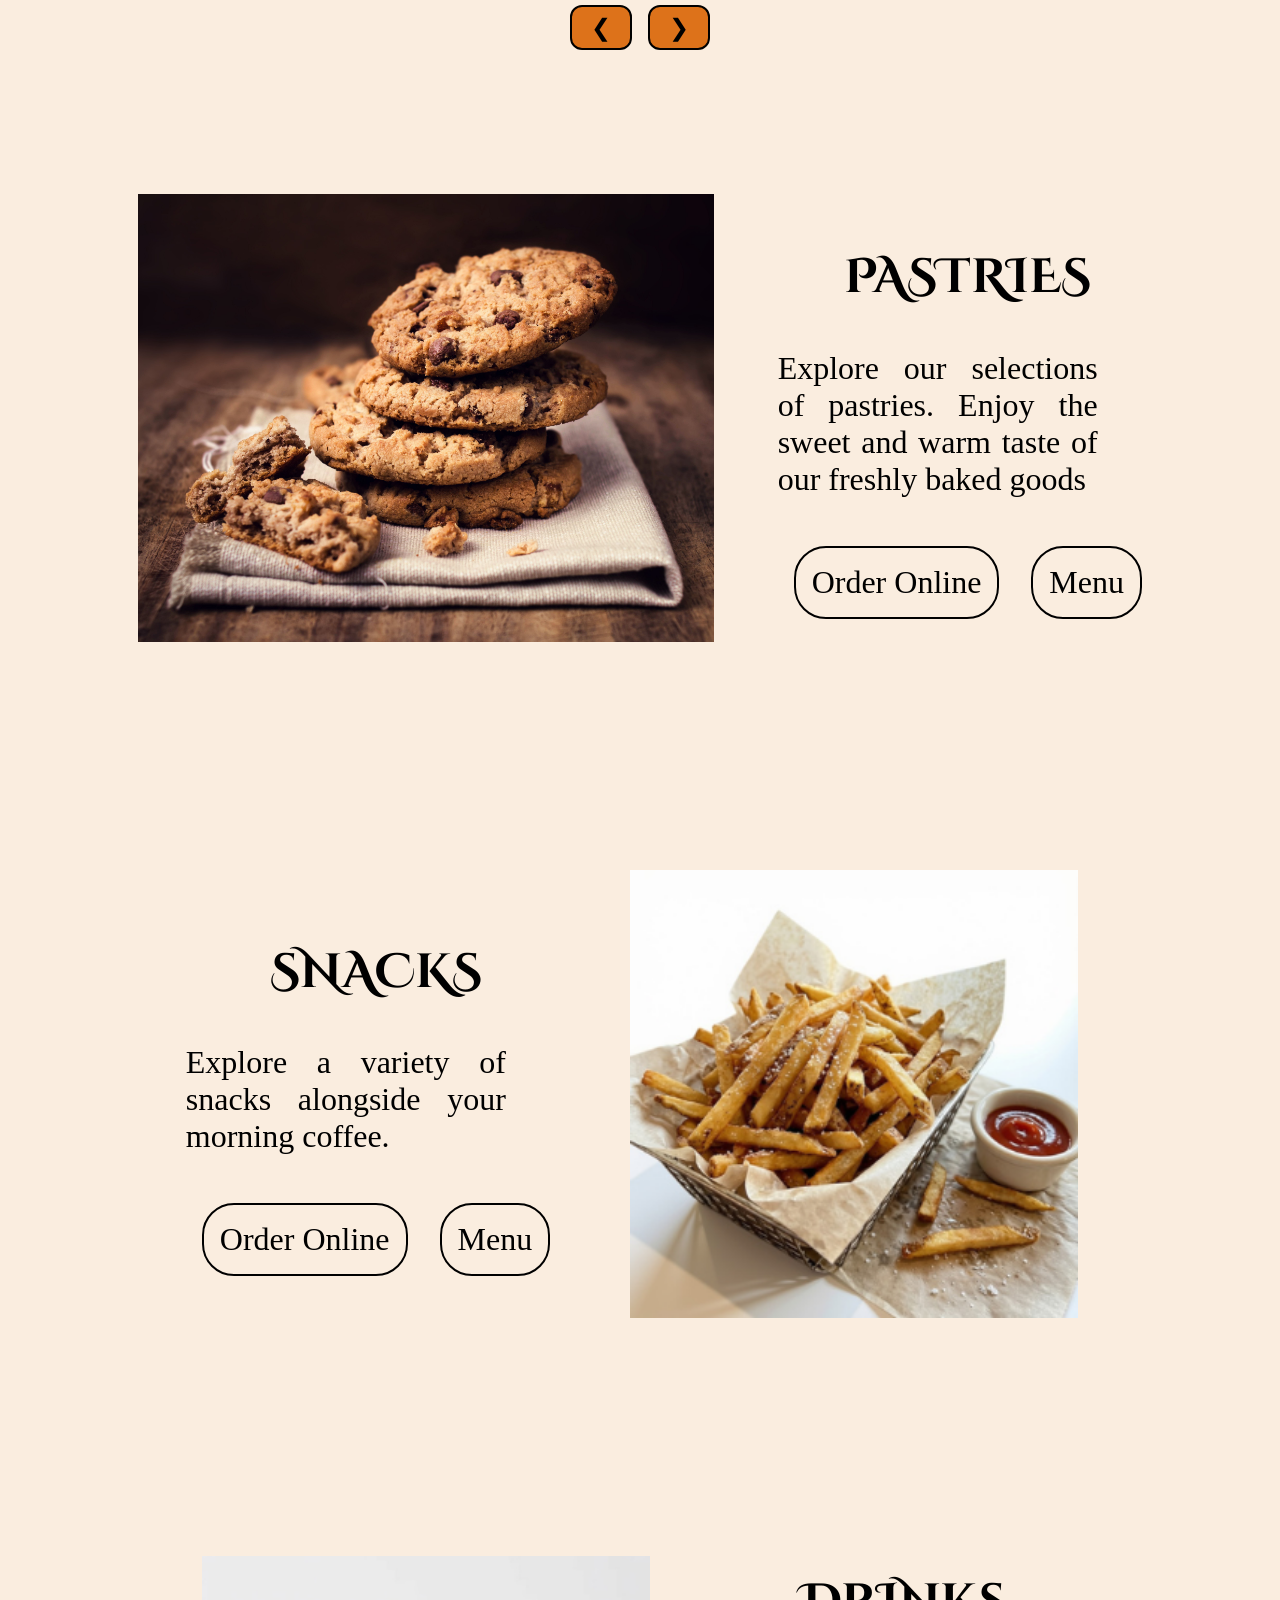
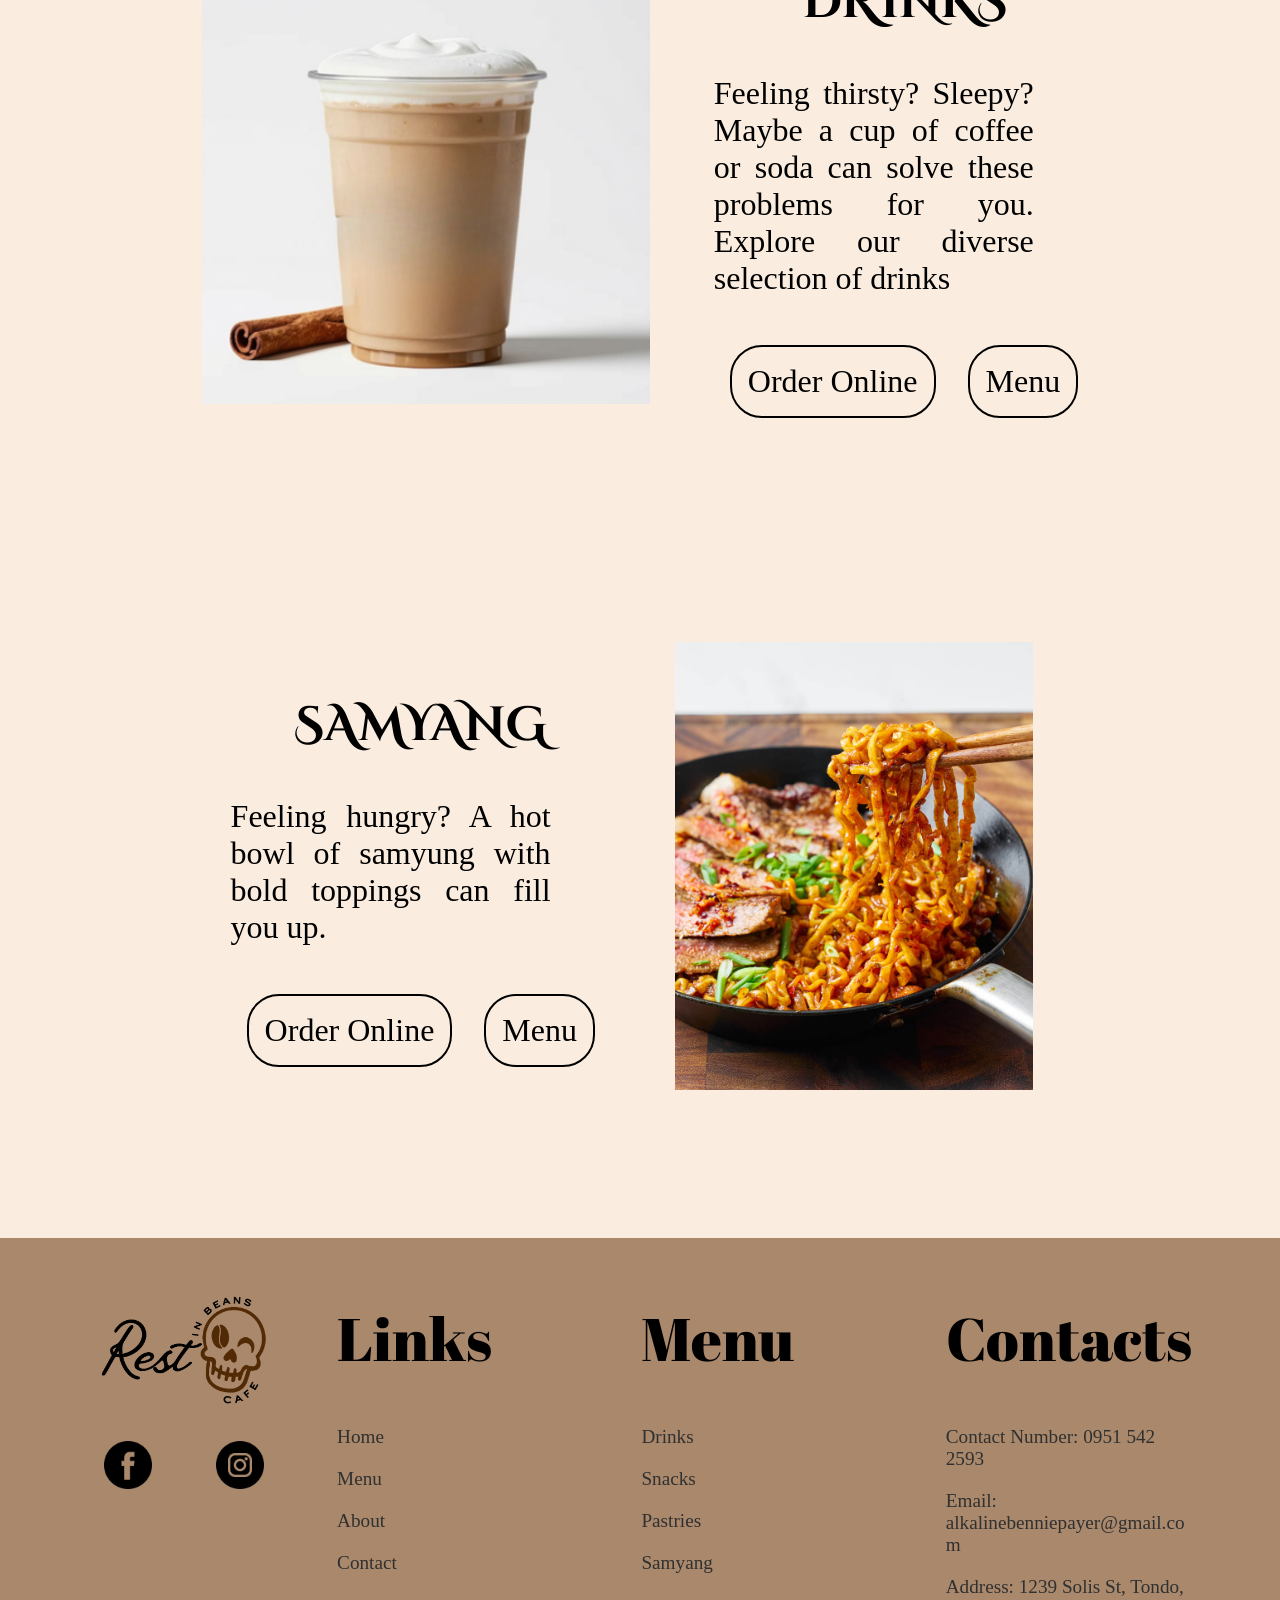
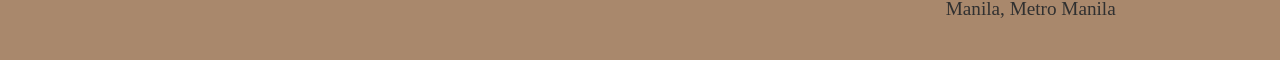
==== commit d035f6bb: "footer fix" ====
--- a/index.html
+++ b/index.html
@@ -225,52 +225,60 @@
 
 <footer>
 
-<div class="footer_area">
-    <div class="footer_section1">
-        <div>
-            <img src="images/Logo.png" class="footer_logo" alt="Rest in Beans logo">
-        </div>
-
-
-        <div class="socmed_area">
-            <a href="https://www.facebook.com/profile.php?id=61584630794768" target="_blank"><img src="images/footer/facebook.png" class="footer_socmed" alt="Facebook"></a>
-            <a href="https://www.instagram.com/rest.in.beans/" target="_blank"><img src="images/footer/instagram.png" class="footer_socmed" alt="Instagram"></a>
-        </div>
-    </div>
-
-    <div class="footer_section2">
-        <h1 class="footer_heading">Links</h1>
-
-        <ul class="footer_list">
-            <li><a href="#top">Home</a></li>
-            <li><a href="RestinBeansCafe-menu/menu.html">Menu</a></li>
-            <li><a href="about.html">About</a></li>
-            <li><a href="contact.html">Contact</a></li>
-        </ul>
-    </div>
-
-    <div class="footer_section2">
-        <h1 class="footer_heading">Menu</h1>
-
-         <ul class="footer_list">
-            <li><a href="RestinBeansCafe-menu/menu.html">Drinks</a></li>
-            <li><a href="RestinBeansCafe-menu/menu.html#snacks">Snack</a></li>
-            <li><a href="RestinBeansCafe-menu/menu.html#pastries">Pastries</a></li>
-            <li><a href="RestinBeansCafe-menu/menu.html#samyang">Samyang</a></li>
-        </ul>
-    </div>
-
-    <div class="footer_section2">
-        <h1 class="footer_heading">Contacts</h1>
-
-        <ul class="footer_list">
-            <li><a>Contact Number : 09515422593</a></li>
-            <li><a>Email Address : RestInBeans@gmail.com</a></li>
-            <li><a>Address : 1239 Solis St, Tondo, Manila, Metro Manila</a></li>
-        </ul>
-    </div>
-</div>
-
+
+<footer>
+    <div class="footer_area">
+        <div class="footer_section1">
+            <div>
+                <img src="images/Logo.png" class="footer_logo" alt="Rest in Beans logo">
+            </div>
+
+            <div class="socmed_area">
+                <a href="https://www.facebook.com/profile.php?id=61584630794768"
+                   target="_blank" rel="noopener noreferrer">
+                    <img src="images/footer/facebook.png" class="footer_socmed" alt="Facebook">
+                </a>
+                <a href="https://www.instagram.com/rest.in.beans/"
+                   target="_blank" rel="noopener noreferrer">
+                    <img src="images/footer/instagram.png" class="footer_socmed" alt="Instagram">
+                </a>
+            </div>
+        </div>
+
+        <div class="footer_section2">
+            <h1 class="footer_heading">Links</h1>
+            <ul class="footer_list">
+                <li><a href="#top">Home</a></li>
+                <li><a href="RestinBeansCafe-menu/menu.html">Menu</a></li>
+                <li><a href="about.html">About</a></li>
+                <li><a href="contact.html">Contact</a></li>
+            </ul>
+        </div>
+
+        <div class="footer_section2">
+            <h1 class="footer_heading">Menu</h1>
+            <ul class="footer_list">
+                <li><a href="RestinBeansCafe-menu/menu.html#espresso">Drinks</a></li>
+                <li><a href="RestinBeansCafe-menu/menu.html#snacks">Snacks</a></li>
+                <li><a href="RestinBeansCafe-menu/menu.html#pastries">Pastries</a></li>
+                <li><a href="RestinBeansCafe-menu/menu.html#samyang">Samyang</a></li>
+            </ul>
+        </div>
+
+        <div class="footer_section2">
+            <h1 class="footer_heading">Contacts</h1>
+            <ul class="footer_list">
+                <li><a href="tel:09515422593">Contact Number: 0951 542 2593</a></li>
+                <li><a href="mailto:alkalinebenniepayer@gmail.com">Email: alkalinebenniepayer@gmail.com</a></li>
+                <li>
+                    <a href="https://maps.app.goo.gl/7FL7CKFWvZQ9zd1f7"
+                       target="_blank" rel="noopener noreferrer">
+                        Address: 1239 Solis St, Tondo, Manila, Metro Manila
+                    </a>
+                </li>
+            </ul>
+        </div>
+    </div>
 </footer>
 
 </body>
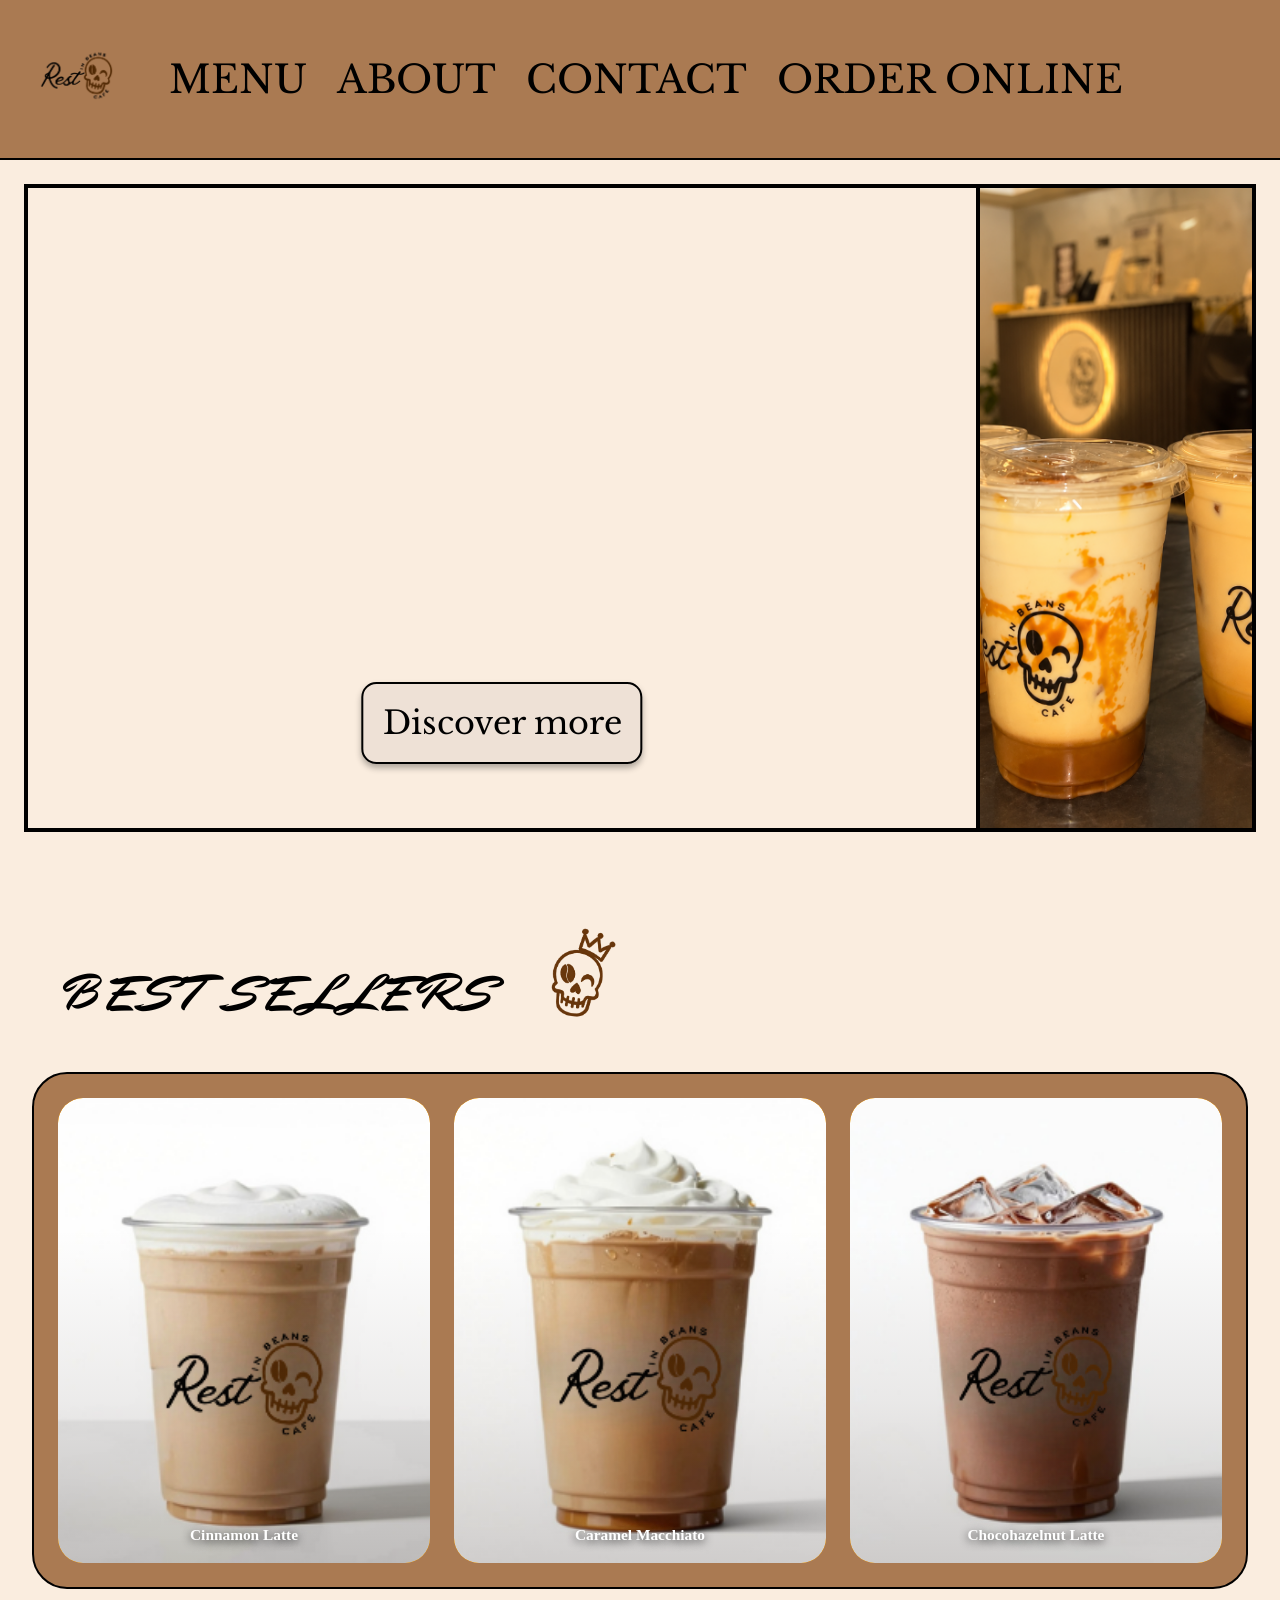
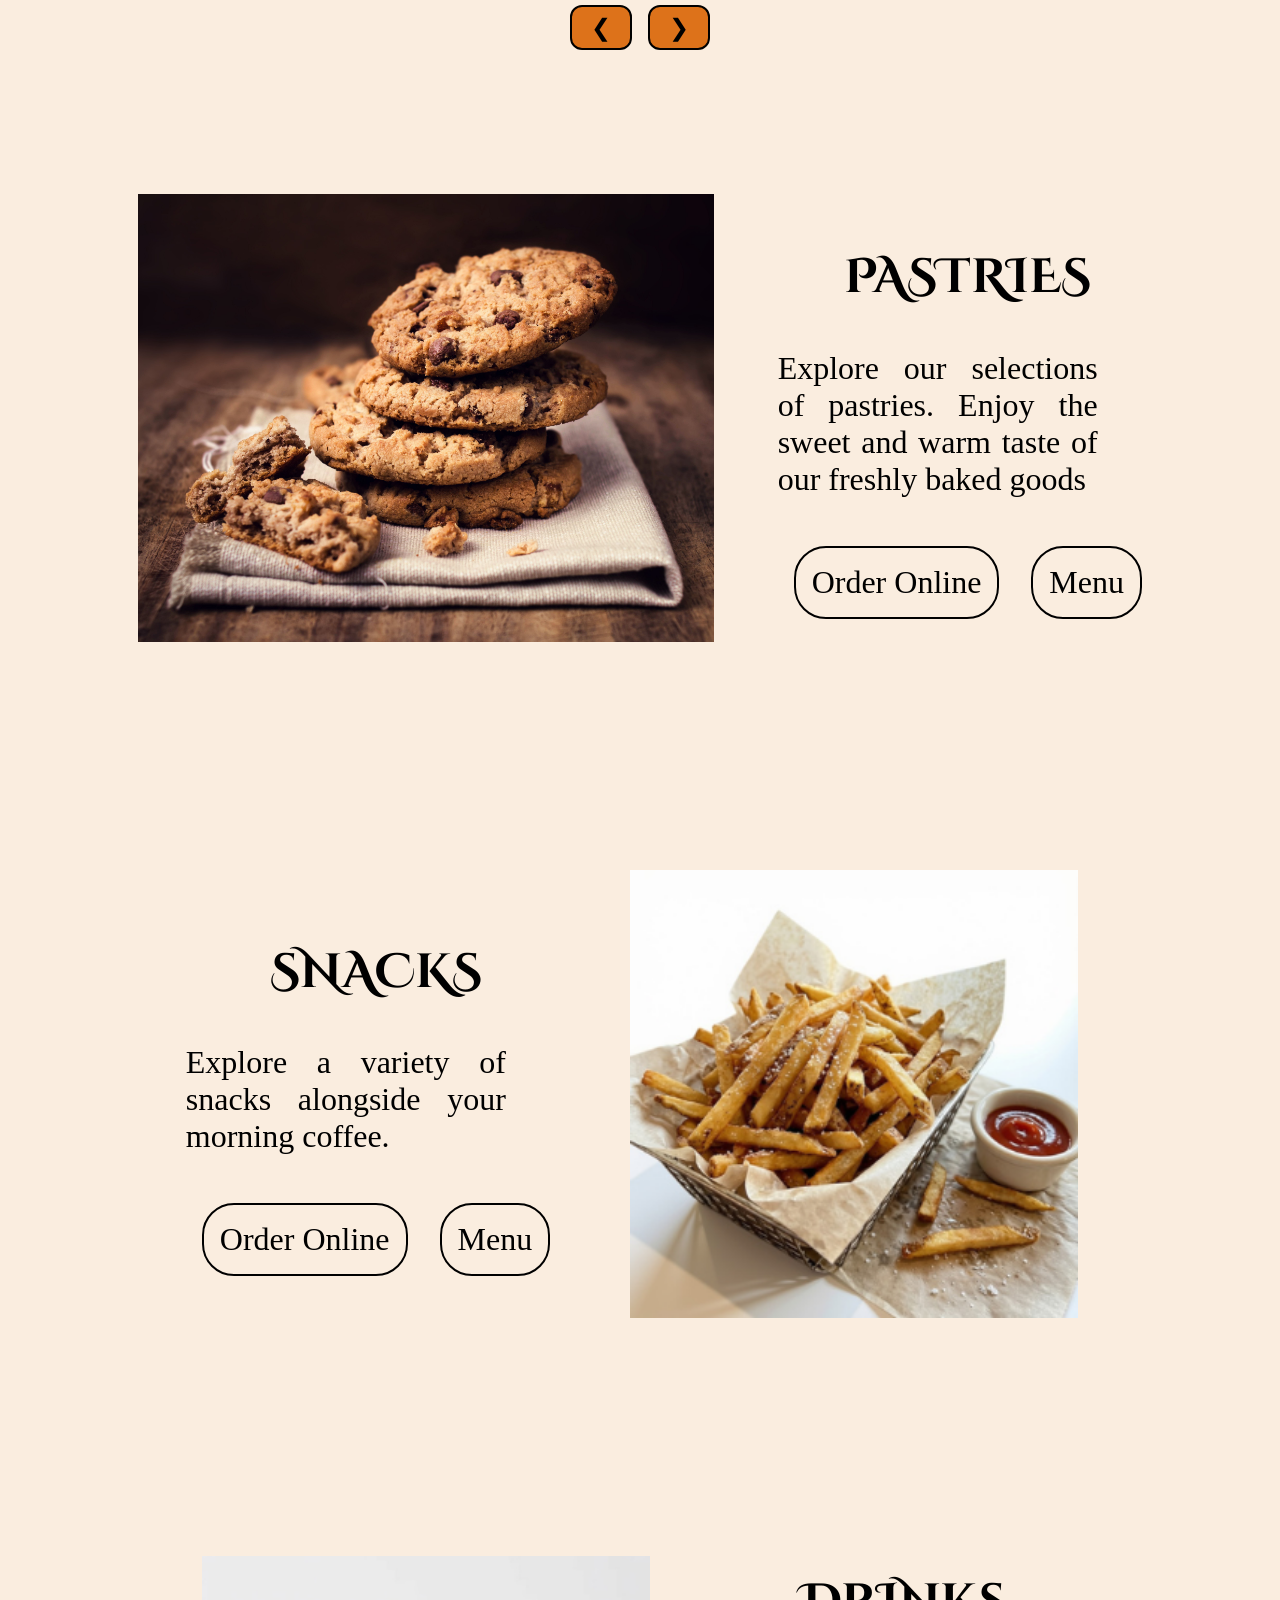
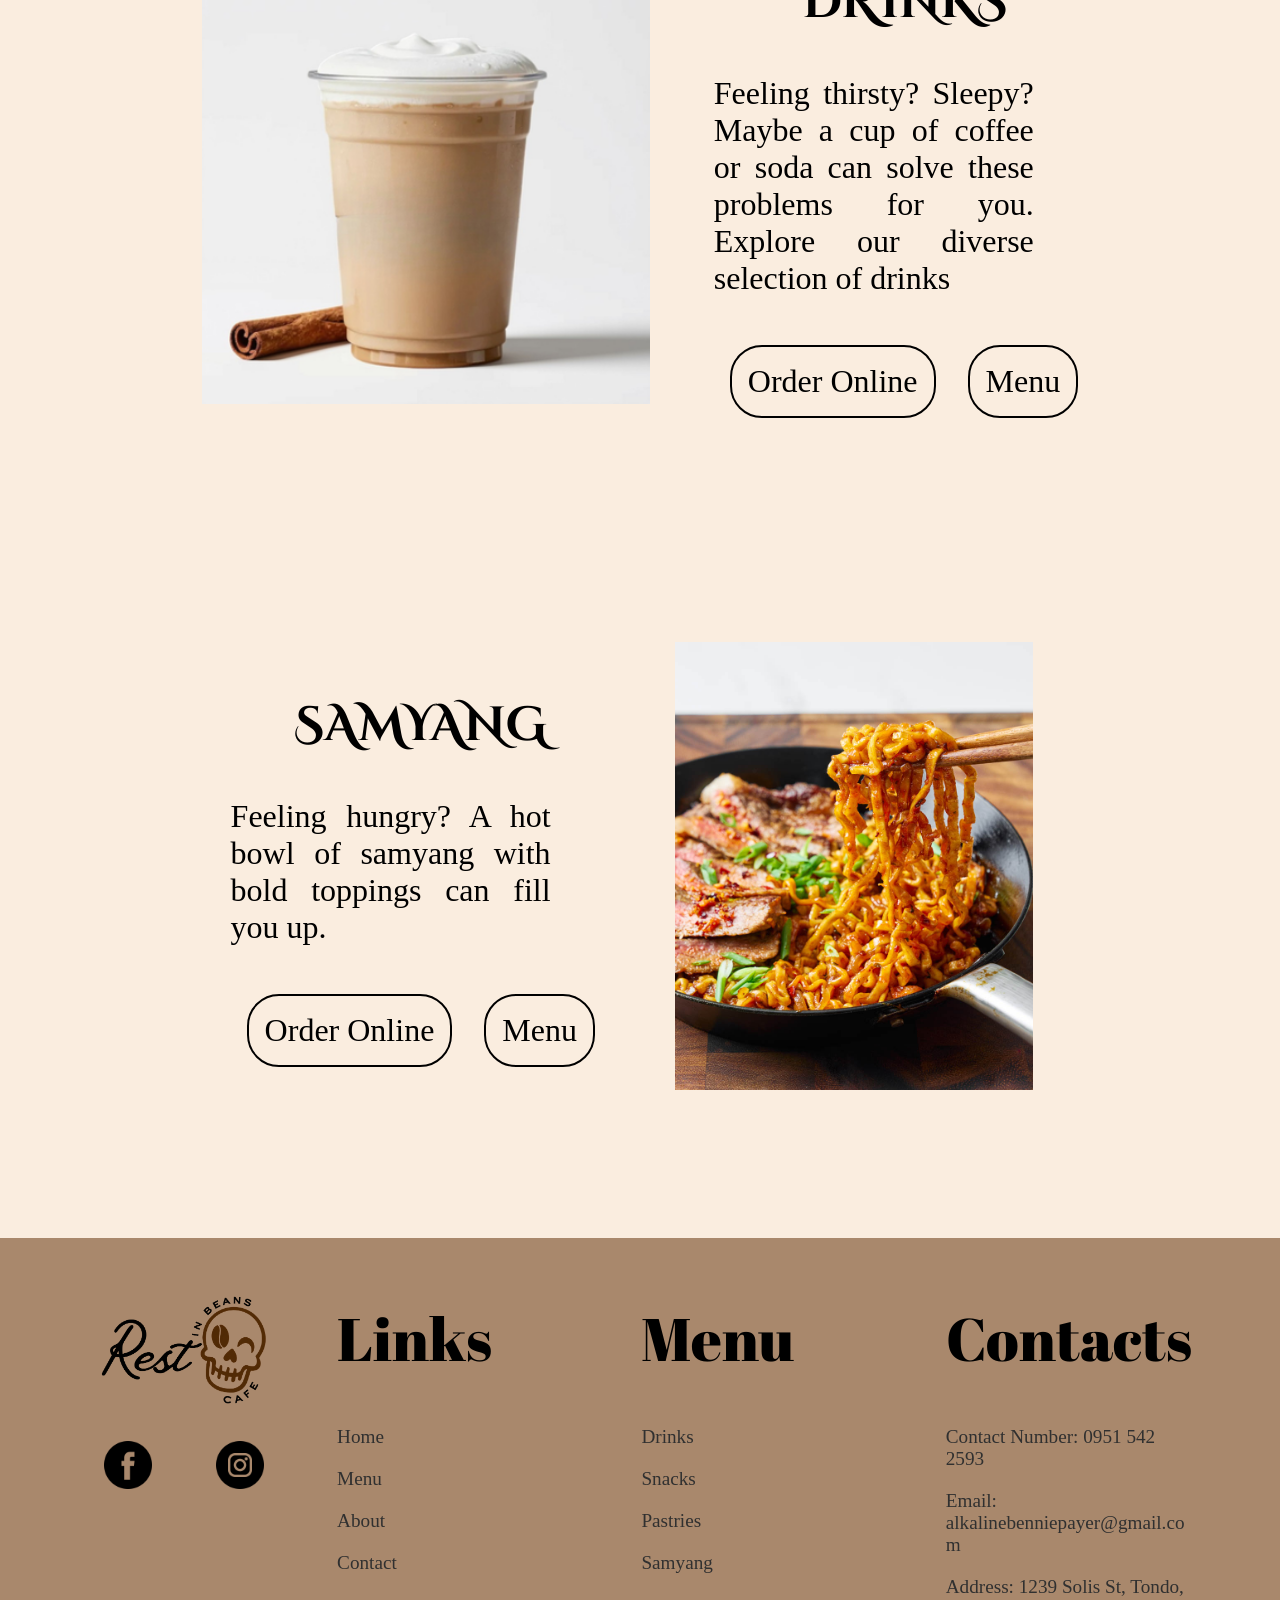
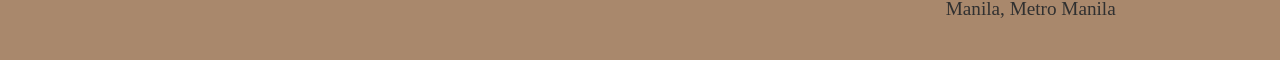
==== commit 5dd0f3a7: "typo" ====
--- a/index.html
+++ b/index.html
@@ -205,7 +205,7 @@
                     <div  class="product_heading"><h1>SAMYANG</h1></div>
 
                     <div>
-                        <p class="product_description"> Feeling hungry? A hot bowl of samyung with bold toppings can fill you up.</p>
+                        <p class="product_description"> Feeling hungry? A hot bowl of samyang with bold toppings can fill you up.</p>
                     </div>
 
                     <div class="button_area">
@@ -222,9 +222,6 @@
 </main>
 
 <!-- Start of Footer -->
-
-<footer>
-
 
 <footer>
     <div class="footer_area">
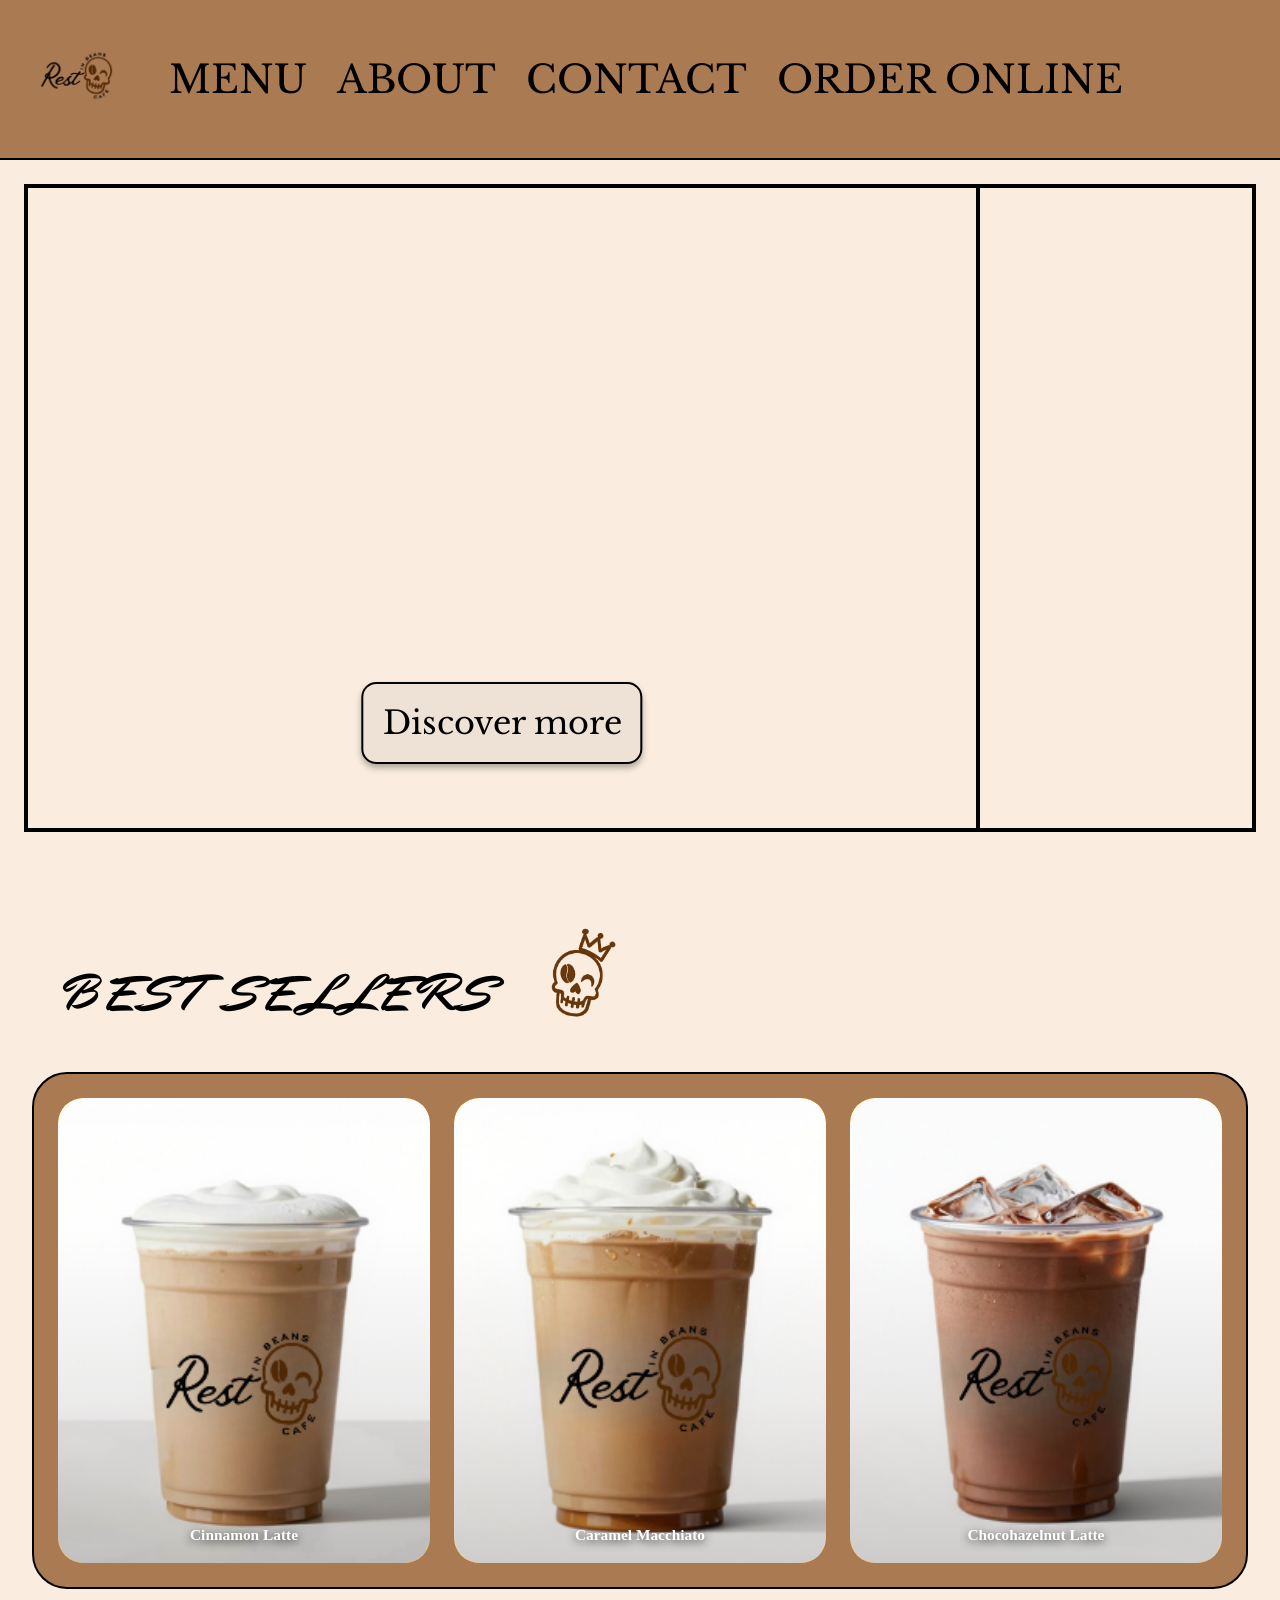
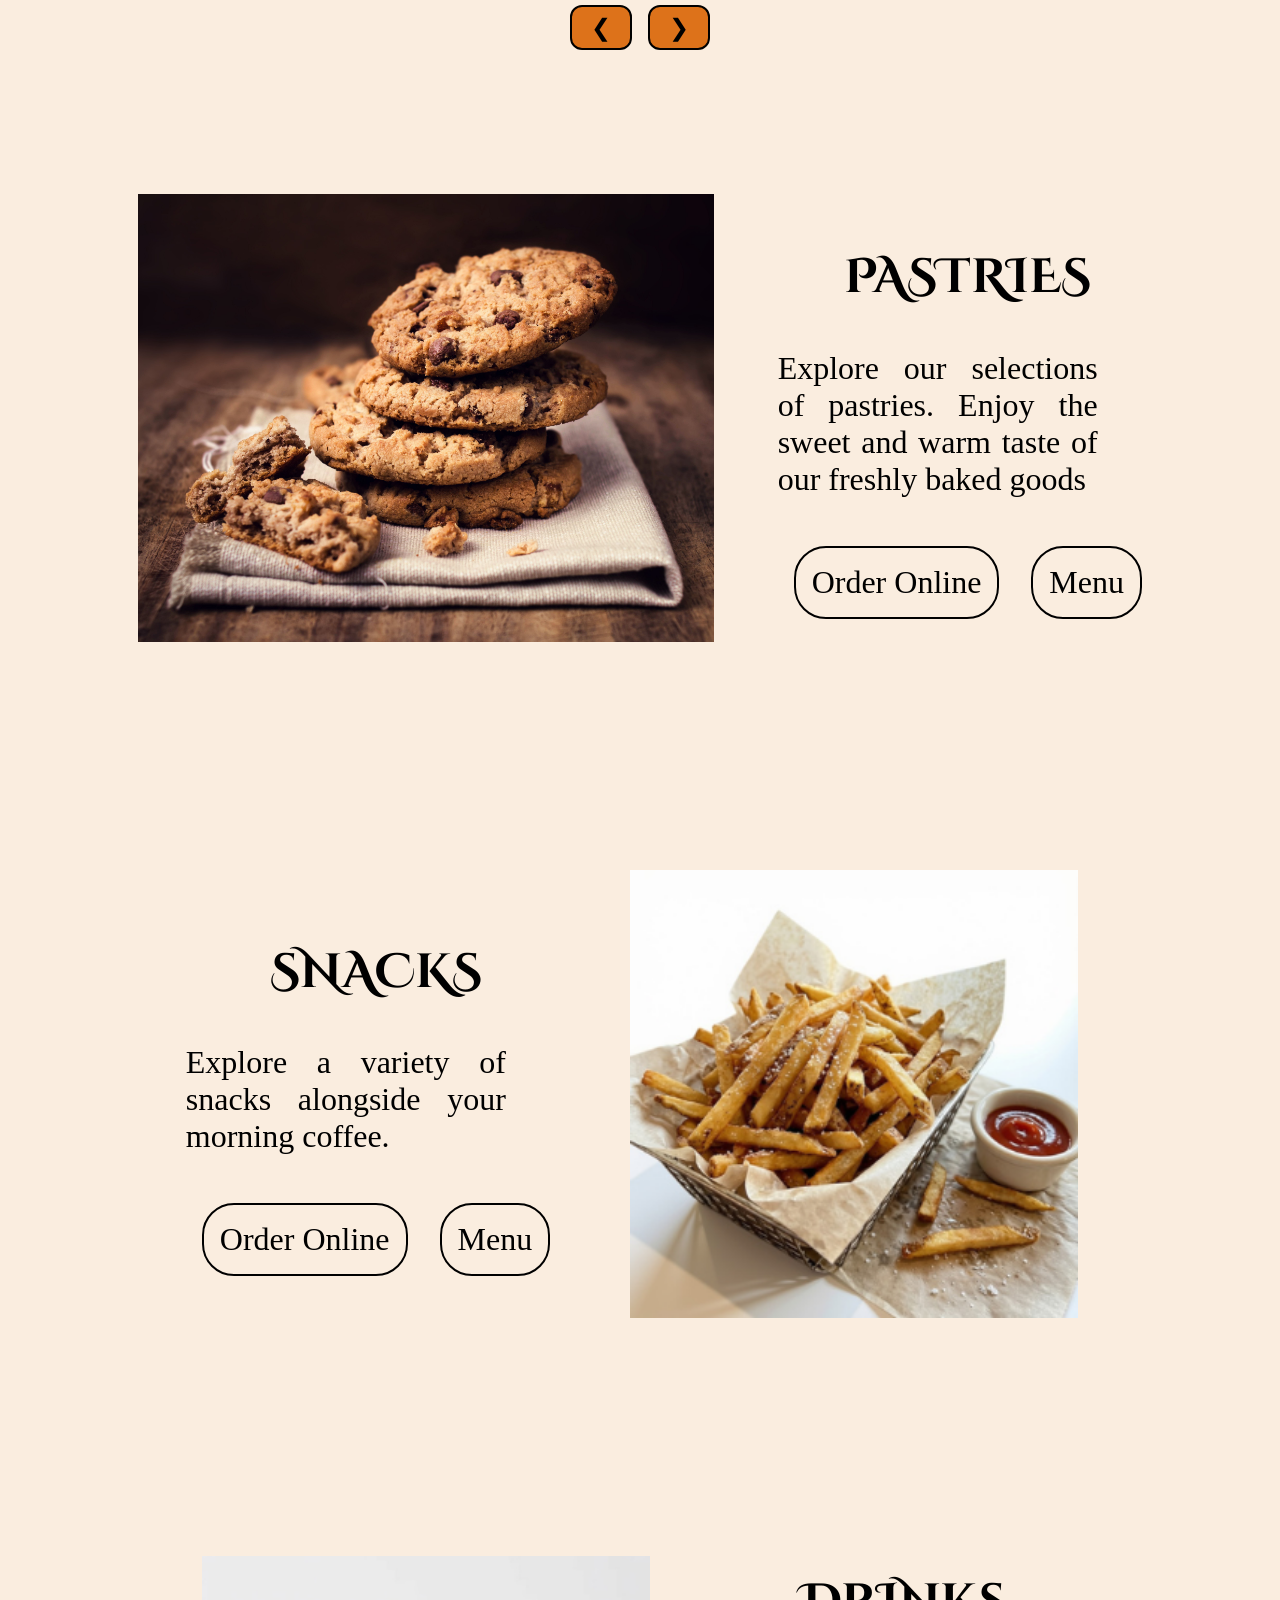
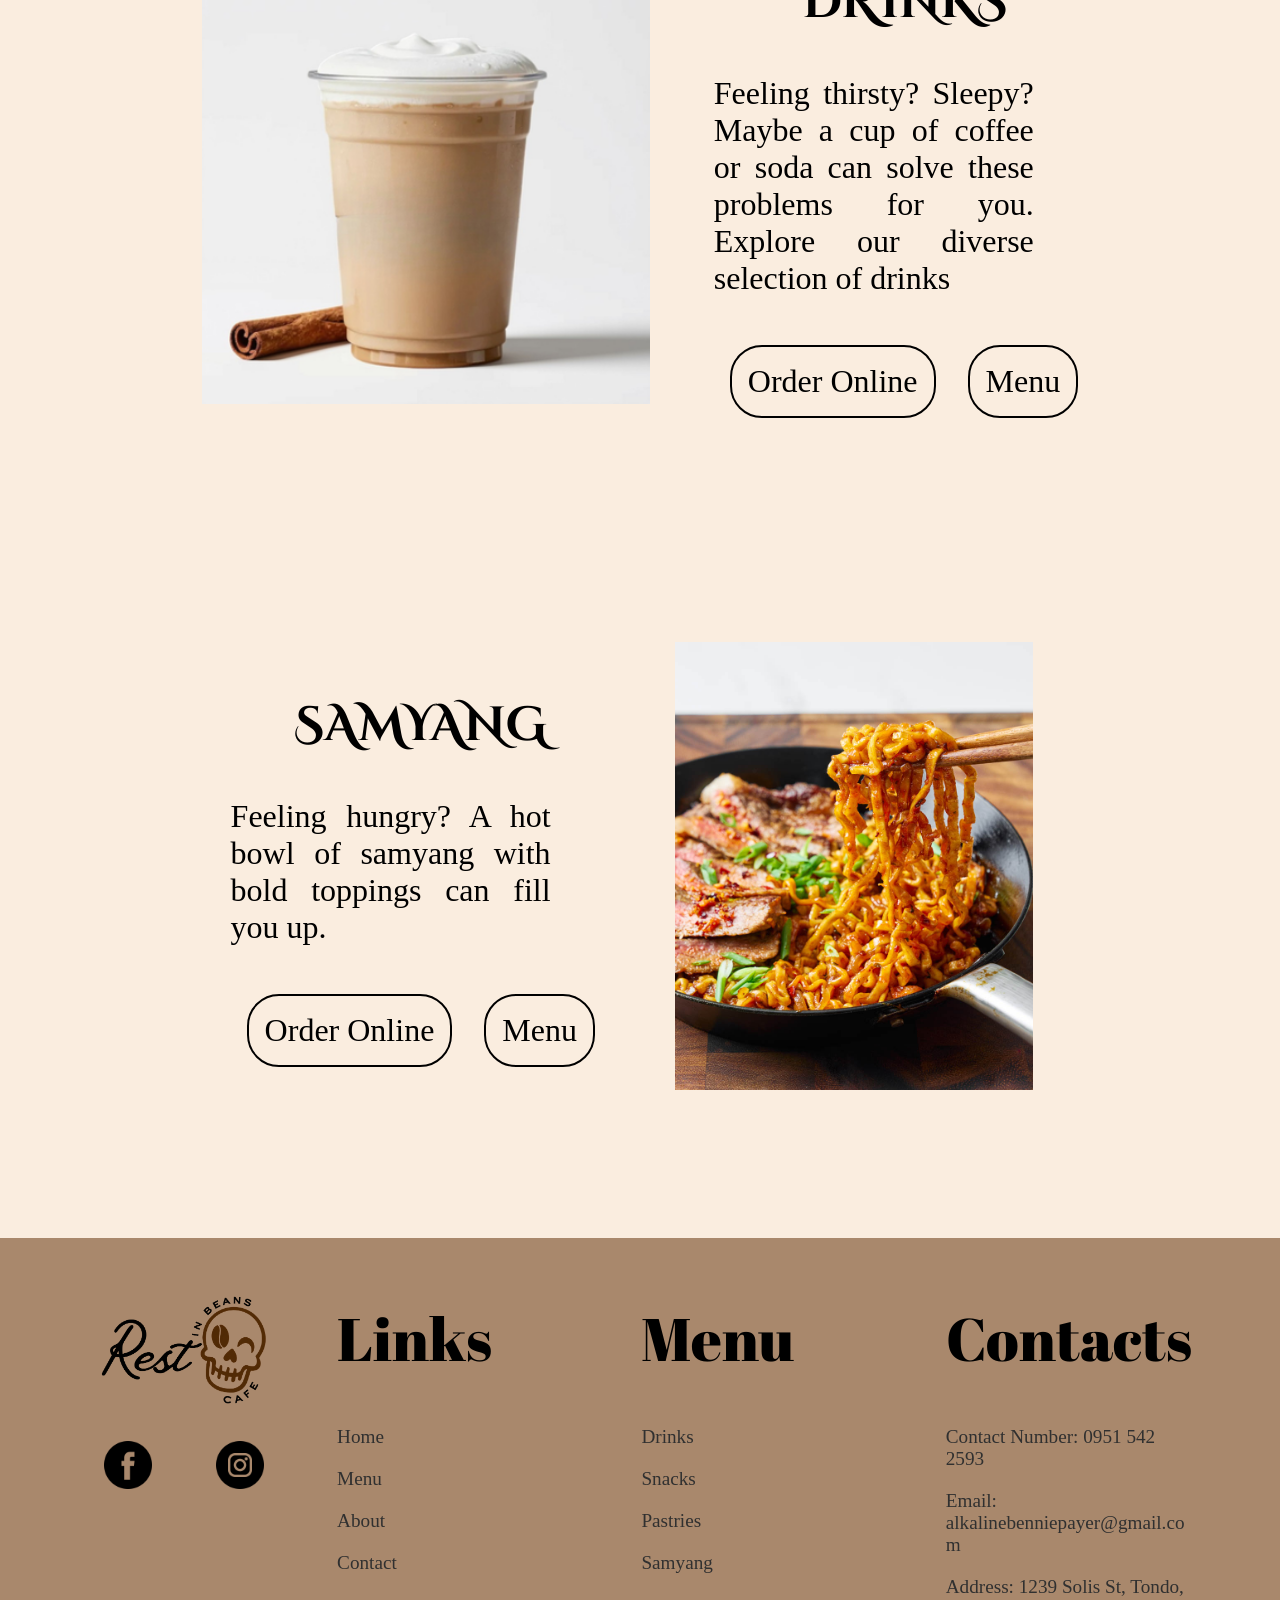
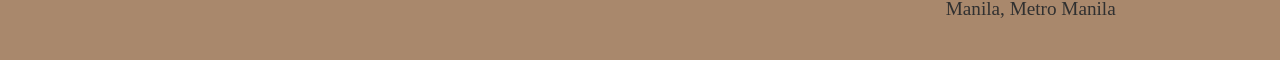
==== commit a733c856: "Remove banner image from index.html Removed the banner image section from the HTML." ====
--- a/index.html
+++ b/index.html
@@ -46,10 +46,6 @@
     <video autoplay loop muted playsinline>
         <source src="images/Video.mp4">
     </video>
-    </div>
-
-    <div class="banner_image">
-    <img src="images/banner1.png" alt="Rest in Beans banner">
     </div>
 
     </section>
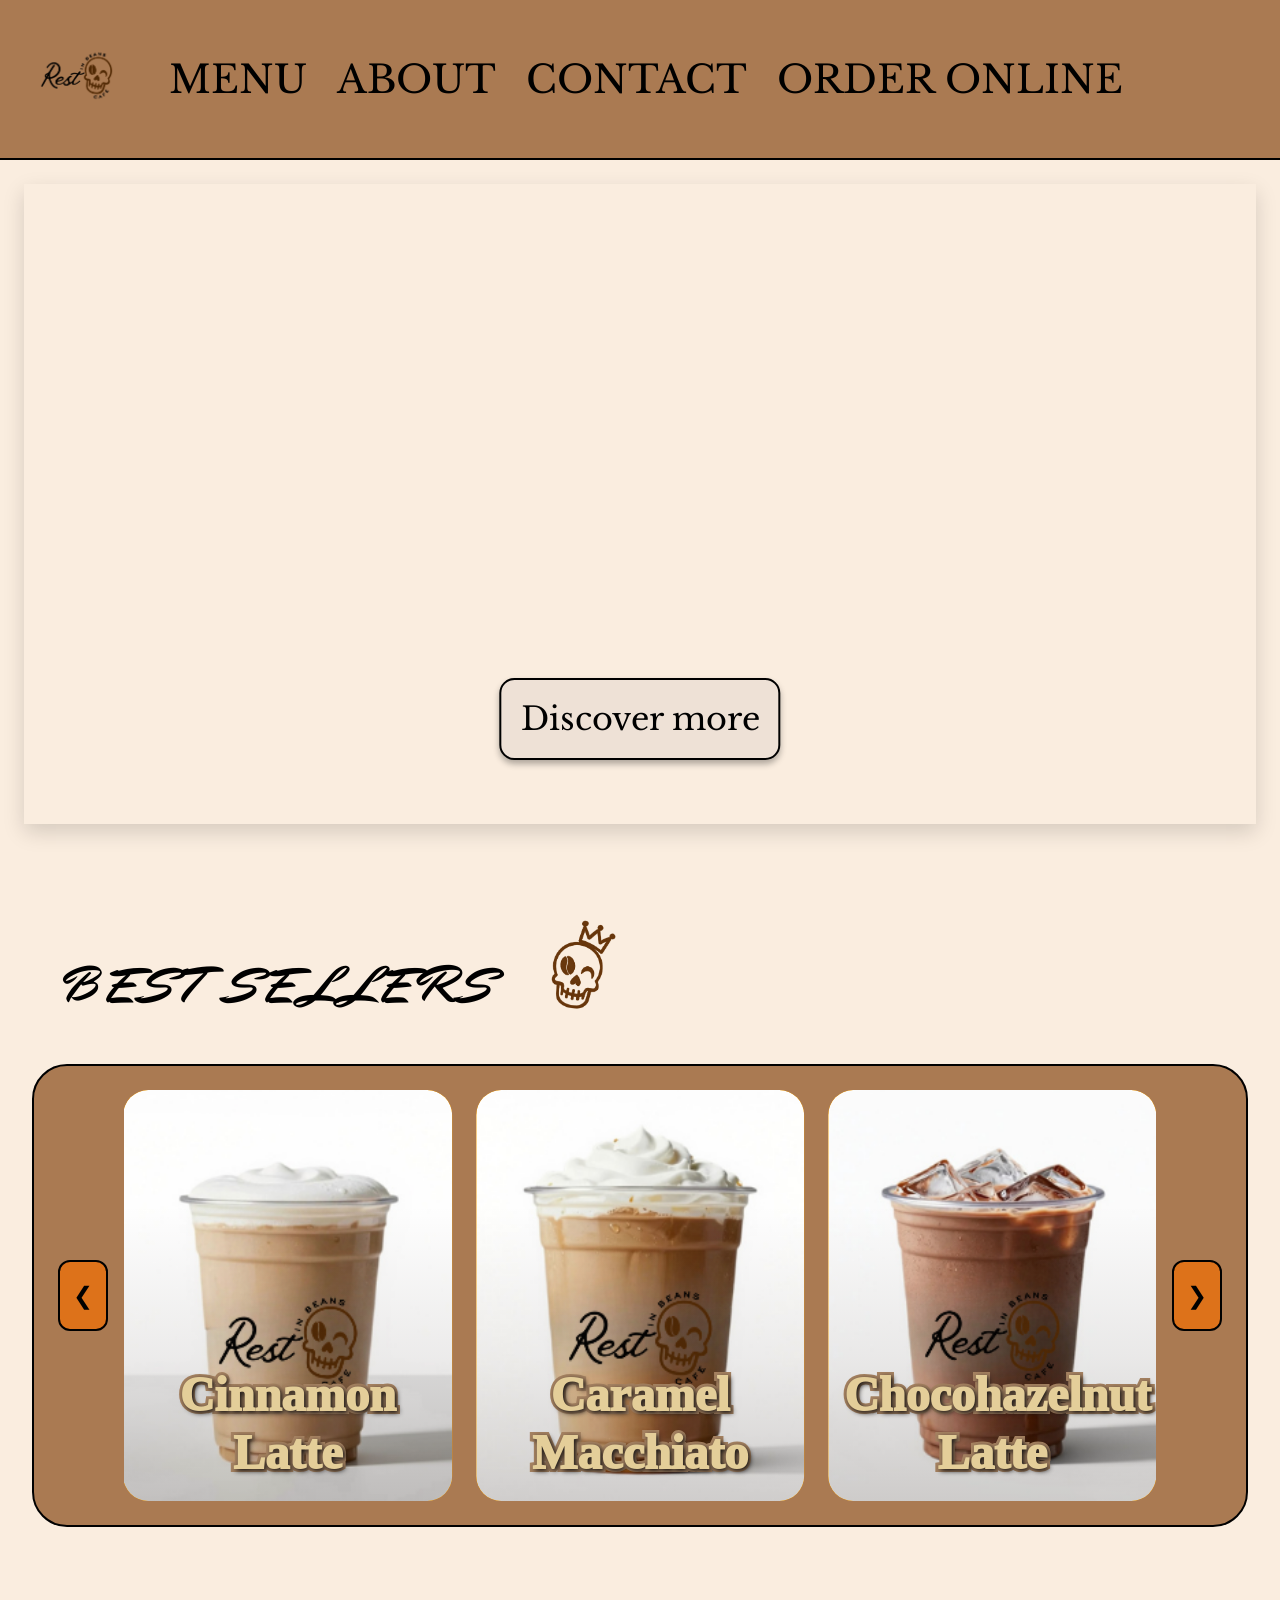
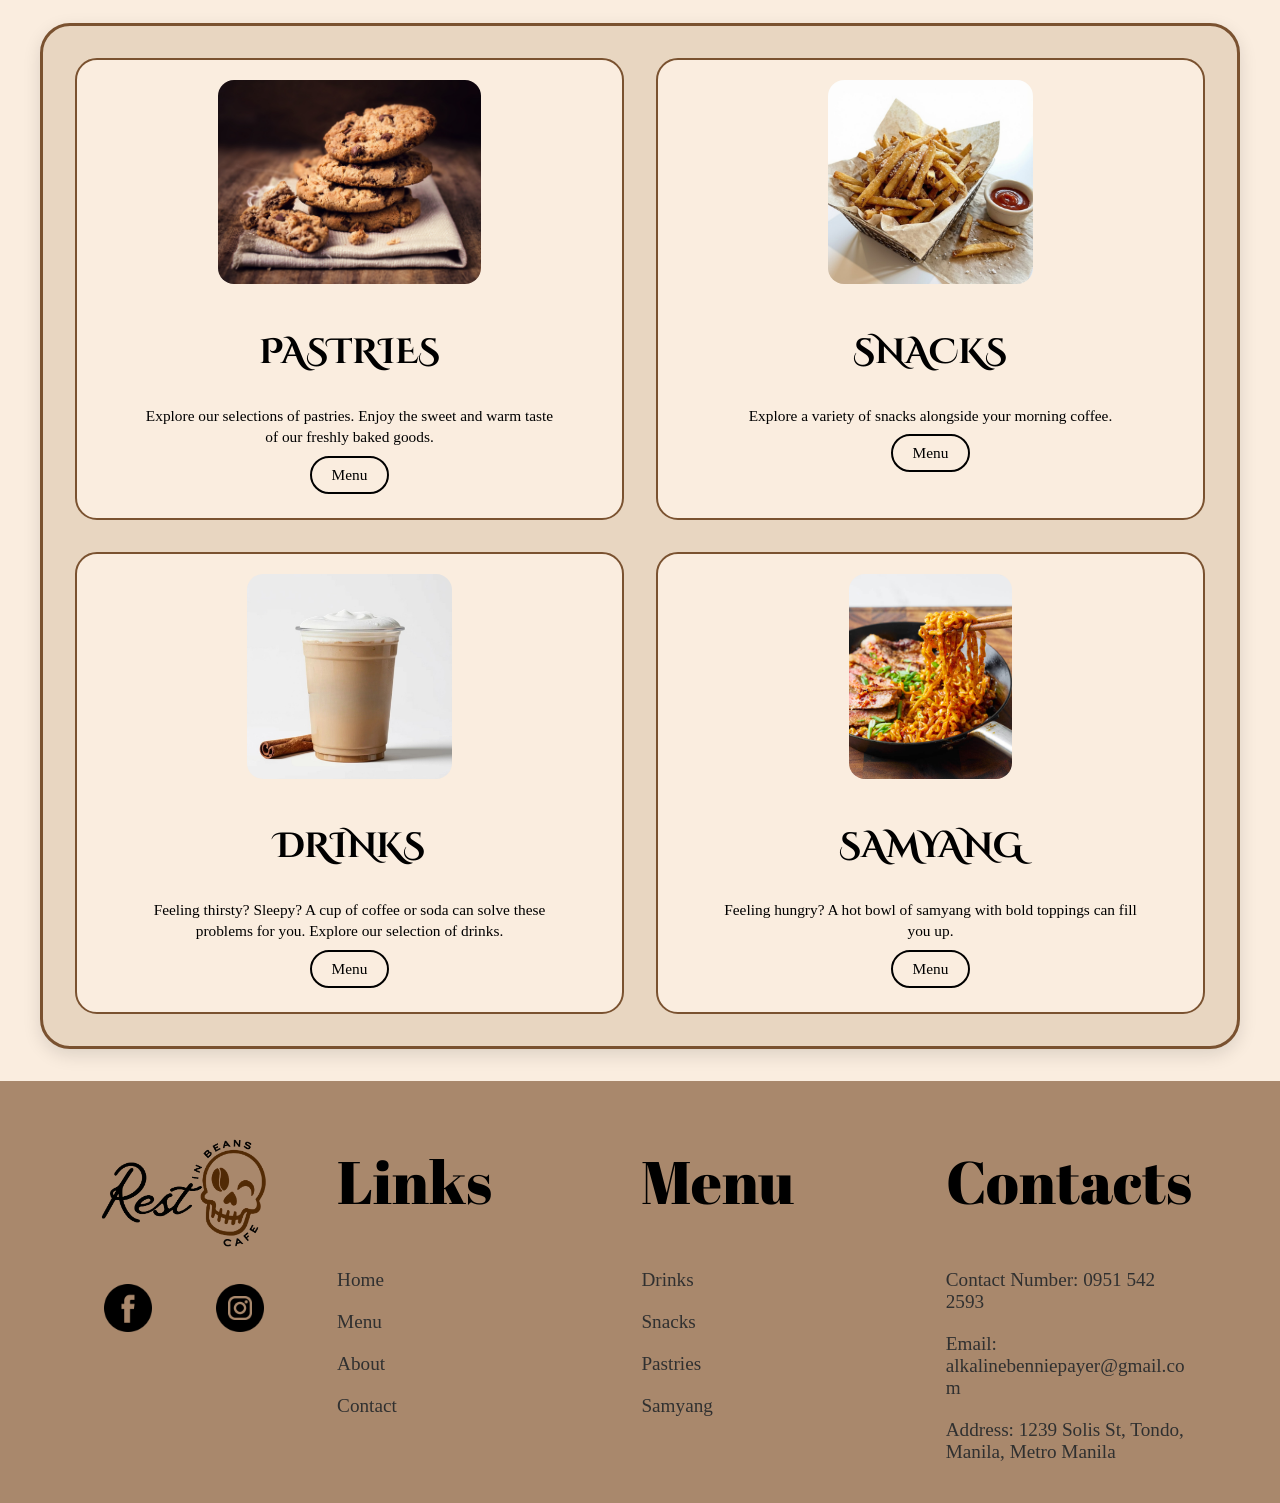
==== commit d6927d36: "Add files via upload" ====
--- a/index.html
+++ b/index.html
@@ -43,11 +43,13 @@
         <button class="button_discovermore"><a href="#showcase">Discover more</a></button>
     </div>
 
+    <div>
     <video autoplay loop muted playsinline>
         <source src="images/Video.mp4">
     </video>
     </div>
 
+    </div>
     </section>
 
    <!-- Best Sellers -->
@@ -63,6 +65,8 @@
 
             <div class="selector">
 
+                <button class="prev" aria-label="Previous">&#10094;</button>
+
                 <div class="carousel-viewport">
                     <div class="carousel-track">
 
@@ -70,6 +74,7 @@
                             <a class="product-link" href="RestinBeansCafe-menu/menu.html#1" aria-label="View Cinnamon Latte">
                                 <img src="RestinBeansCafe-menu/Menu Items (Fixed)/espresso_cinammonlatte.png" alt="Cinnamon Latte">
                                 <span class="product-name">Cinnamon Latte</span>
+                                <span class="hover-text">Creamy coffee brown accented with warm cinnamon hues and a soft, milky finish.</span>
                             </a>
                         </div>
 
@@ -77,6 +82,7 @@
                             <a class="product-link" href="RestinBeansCafe-menu/menu.html#2" aria-label="View Caramel Macchiato">
                                 <img src="RestinBeansCafe-menu/Menu Items (Fixed)/espresso_caramelmacchiato.png" alt="Caramel Macchiato">
                                 <span class="product-name">Caramel Macchiato</span>
+                                <span class="hover-text">Layers of silky white milk, deep espresso, and glistening golden caramel drizzle.</span>
                             </a>
                         </div>
 
@@ -84,13 +90,15 @@
                             <a class="product-link" href="RestinBeansCafe-menu/menu.html#3" aria-label="View Chocohazelnut Latte">
                                 <img src="RestinBeansCafe-menu/Menu Items (Fixed)/espresso_chocohazelnut.png" alt="Chocohazelnut Latte">
                                 <span class="product-name">Chocohazelnut Latte</span>
+                                <span class="hover-text">Decadent chocolate-brown coffee infused with warm hazelnut tones and creamy highlights.</span>
                             </a>
                         </div>
 
                         <div class="ProductCard">
                             <a class="product-link" href="RestinBeansCafe-menu/menu.html#4" aria-label="View Spanish Latte">
                                 <img src="RestinBeansCafe-menu/Menu Items (Fixed)/espresso_spanishlatte.png" alt="Spanish Latte">
-                                <span class="product-name">Spanish Latte</span>
+                                <span class="product-name"><p>Spanish Latte</p></span>
+                                <span class="hover-text">A beautiful blend of creamy beige milk and rich espresso, crowned with warm golden-brown Biscoff tones.</span>
                             </a>
                         </div>
 
@@ -98,6 +106,7 @@
                             <a class="product-link" href="RestinBeansCafe-menu/menu.html#5" aria-label="View Samyang with Nori, Cheese, and Hungarian sausage">
                                 <img src="RestinBeansCafe-menu/Menu Items (Fixed)/samyang_sausage.png" alt="Samyang with Nori, Cheese, and Hungarian sausage">
                                 <span class="product-name">Samyang + Nori + Cheese + Hungarian</span>
+                                <span class="hover-text">Fiery red-orange noodles topped with dark emerald-green nori flakes for a bold color contrast.</span>
                             </a>
                         </div>
 
@@ -105,115 +114,106 @@
                             <a class="product-link" href="RestinBeansCafe-menu/menu.html#6" aria-label="View Samyang with Nori">
                                 <img src="RestinBeansCafe-menu/Menu Items (Fixed)/samyang_regular.png" alt="Samyang with Nori">
                                 <span class="product-name">Samyang + Nori</span>
-                            </a>
-                        </div>
-
-                    </div>
-                </div>
-            </div>
-
-            <div class="button_carousel">
-                <button class="prev" aria-label="Previous">&#10094;</button>
+                                <span class="hover-text">Fiery orange-red noodles topped with golden melted cheese, dark-green nori, and reddish-brown Hungarian sausage.</span>
+                            </a>
+                        </div>
+
+                    </div>
+                </div>
+
                 <button class="next" aria-label="Next">&#10095;</button>
+
             </div>
 
         </div>
 
     </section>
 
-    <!-- product showcase -->
-
-    <section class="product_showcase" id="showcase">
-        <div class="product_area">
-                <div>
-                <img src="images/cookies.jpg" class="productshowcase1" alt="Pastries">
-                </div>
-                <div>
-                    <div  class="product_heading"><h1>PASTRIES</h1></div>
-
+    <!-- product showcase: 2x2 box grid -->
+
+    <div class="showcase-grid" id="showcase">
+
+        <section class="product_showcase">
+            <div class="product_area">
+                <div>
+                    <img src="images/cookies.jpg" class="productshowcase1" alt="Pastries">
+                </div>
+                <div>
+                    <div class="product_heading"><h1>PASTRIES</h1></div>
                     <div>
                         <p class="product_description">Explore our selections of pastries.
-                        Enjoy the  sweet and warm taste of our freshly baked goods </p>
-                    </div>
-
-                    <div class="button_area">
-                        <a class="button" href="RestinBeansCafe-menu/RestinBeansCafe-menu-items/Espresso/order.html">Order Online</a>
+                        Enjoy the sweet and warm taste of our freshly baked goods.</p>
+                    </div>
+                    <div class="button_area">
                         <a class="button" href="RestinBeansCafe-menu/menu.html#pastries">Menu</a>
                     </div>
                 </div>
-        </div>
-    </section>
-
-     <section class="product_showcase">
-        <div class="product_area">
-                   <div>
-                    <div  class="product_heading"><h1>SNACKS</h1></div>
-
-                    <div>
-                        <p class="product_description"> Explore a variety of snacks alongside your morning coffee.  </p>
-                    </div>
-
-                    <div class="button_area">
-                        <a class="button" href="RestinBeansCafe-menu/RestinBeansCafe-menu-items/Espresso/order.html">Order Online</a>
+            </div>
+        </section>
+
+        <section class="product_showcase">
+            <div class="product_area">
+                <div>
+                    <img src="images/snacks_flavouredfries.png" class="productshowcase1" alt="Snacks">
+                </div>
+                <div>
+                    <div class="product_heading"><h1>SNACKS</h1></div>
+                    <div>
+                        <p class="product_description">Explore a variety of snacks alongside your morning coffee.</p>
+                    </div>
+                    <div class="button_area">
                         <a class="button" href="RestinBeansCafe-menu/menu.html#snacks">Menu</a>
                     </div>
                 </div>
-                <div>
-                <img src="images/snacks_flavouredfries.png" class="productshowcase1" alt="Snacks">
-                </div>
-        </div>
-    </section>
-
-    <section class="product_showcase">
-        <div class="product_area">
-                <div>
-                <img src="images/drinks.png" class="productshowcase1" alt="Drinks">
-                </div>
-                <div>
-                    <div  class="product_heading"><h1>DRINKS</h1></div>
-
-                    <div>
-                        <p class="product_description">Feeling thirsty? Sleepy? Maybe a cup of coffee or soda can solve these problems for you. Explore our diverse selection of drinks </p>
-                    </div>
-
-                    <div class="button_area">
-                        <a class="button" href="RestinBeansCafe-menu/RestinBeansCafe-menu-items/Espresso/order.html">Order Online</a>
-
-                           <div class="dropmenu">
+            </div>
+        </section>
+
+        <section class="product_showcase">
+            <div class="product_area">
+                <div>
+                    <img src="images/drinks.png" class="productshowcase1" alt="Drinks">
+                </div>
+                <div>
+                    <div class="product_heading"><h1>DRINKS</h1></div>
+                    <div>
+                        <p class="product_description">Feeling thirsty? Sleepy? A cup of coffee or soda can solve these problems for you. Explore our selection of drinks.</p>
+                    </div>
+                    <div class="button_area">
+                        <div class="dropmenu">
                             <div class="button">
                                 <a>Menu</a>
                                 <div class="dropdown_items">
-                                <a href="RestinBeansCafe-menu/menu.html#expresso">ESPRESSO</a>
-                                <a href="RestinBeansCafe-menu/menu.html#non-espresso">NON-EXPRESSO</a>
-                                <a href="RestinBeansCafe-menu/menu.html#blended">BLENDED</a>
-                                <a href="RestinBeansCafe-menu/menu.html#soda">SODA</a>
+                                    <a href="RestinBeansCafe-menu/menu.html#expresso">ESPRESSO</a>
+                                    <a href="RestinBeansCafe-menu/menu.html#non-espresso">NON-EXPRESSO</a>
+                                    <a href="RestinBeansCafe-menu/menu.html#blended">BLENDED</a>
+                                    <a href="RestinBeansCafe-menu/menu.html#soda">SODA</a>
                                 </div>
                             </div>
-                       </div>
-                    </div>
-                </div>
-        </div>
-    </section>
-
-    <section class="product_showcase">
-        <div class="product_area">
-                   <div>
-                    <div  class="product_heading"><h1>SAMYANG</h1></div>
-
-                    <div>
-                        <p class="product_description"> Feeling hungry? A hot bowl of samyang with bold toppings can fill you up.</p>
-                    </div>
-
-                    <div class="button_area">
-                        <a class="button" href="RestinBeansCafe-menu/RestinBeansCafe-menu-items/Espresso/order.html">Order Online</a>
+                        </div>
+                    </div>
+                </div>
+            </div>
+        </section>
+
+        <section class="product_showcase">
+            <div class="product_area">
+                <div>
+                    <img src="images/Ramen.jpg" class="productshowcase1" alt="Samyang">
+                </div>
+                <div>
+                    <div class="product_heading"><h1>SAMYANG</h1></div>
+                    <div>
+                        <p class="product_description">Feeling hungry? A hot bowl of samyang with bold toppings can fill you up.</p>
+                    </div>
+                    <div class="button_area">
                         <a class="button" href="RestinBeansCafe-menu/menu.html#samyang">Menu</a>
                     </div>
                 </div>
-                <div>
-                <img src="images/Ramen.jpg" class="productshowcase1" alt="Snacks">
-                </div>
-        </div>
-    </section>
+            </div>
+        </section>
+
+    </div>
+
 <button id="scrollBtn" title="Go to top">↑</button>
 </main>
 
@@ -275,4 +275,4 @@
 </footer>
 
 </body>
-</html>
+</html>
--- a/style.css
+++ b/style.css
@@ -1,3 +1,6 @@
+/* =========================================================
+   RESET / BASE
+   ========================================================= */
 * {
     box-sizing: border-box;
     scroll-behavior: smooth;
@@ -16,27 +19,27 @@
     background-color: #faeddf;
 
     display: grid;
-    grid-template-columns: minmax(0, 1fr); 
+    grid-template-columns: minmax(0, 1fr);
     grid-template-rows: auto 1fr auto;
     grid-template-areas:
-    "header"
-    "main"
-    "footer";
+        "header"
+        "main"
+        "footer";
 }
 
 img, video {
     max-width: 100%;
 }
+
 .main {
     grid-area: main;
 }
-/* google fonts  */
-
-
-/* navigation bar */
-
+
+
+/* =========================================================
+   NAVBAR
+   ========================================================= */
 .navbar {
-
     display: flex;
     justify-content: space-between;
     align-items: center;
@@ -48,10 +51,10 @@
     border-bottom: 2px solid black;
 }
 
-.navbar ul{
+.navbar ul {
     list-style-type: none;
-    padding: 0px;
-    margin: 0px;
+    padding: 0;
+    margin: 0;
     font-size: 2.4rem;
     display: flex;
     align-items: center;
@@ -59,20 +62,15 @@
 }
 
 .logo {
-
     width: clamp(7rem, 12vw, 12rem);
-
     min-height: auto;
     height: 100%;
-
-    margin-left: 0rem;
+    margin-left: 0;
     padding-inline: 1em;
     cursor: pointer;
 }
 
-
-.navbar a{
-
+.navbar a {
     color: black;
     text-decoration: none;
     padding: 5px;
@@ -81,11 +79,10 @@
     user-select: none;
     cursor: pointer;
 
-
     font-family: "Libre Baskerville", serif;
     font-optical-sizing: auto;
     font-weight: 400;
-    font-style: normal
+    font-style: normal;
 }
 
 .navbar a:hover {
@@ -97,29 +94,24 @@
     width: clamp(4rem, 8vw, 8rem);
     height: auto;
     margin-right: 1rem;
-
-}
-
-/*navigation style sheet ends here*/
-
-
-/*video & img banner*/
-
+}
+
+
+/* =========================================================
+   BANNER
+   ========================================================= */
 .banner {
     display: grid;
-    grid-template-columns: 3.5fr 1fr;
     margin: 1.5em;
     margin-bottom: 2rem;
-    border: 4px solid black;
-}
-
-/* the video box is the anchor for the "Discover more" button */
+    box-shadow: 0 8px 20px 0 rgba(0, 0, 0, 0.15);
+}
+
 .banner_video {
     position: relative;
     display: grid;
     justify-items: center;
     align-items: center;
-    border-right: 4px solid black;
     min-width: 0;
 }
 
@@ -132,7 +124,7 @@
     z-index: 1;
 }
 
-.video_overlay button{
+.video_overlay button {
     padding: 0.6em;
     margin: 1em;
     background-color: #eee1d6;
@@ -151,33 +143,17 @@
 }
 
 .banner_video video {
-  width: 100%;
-  height: clamp(20rem, 50vw, 45rem);
-  object-fit: cover;
-  object-position: center;
-  display: block;
-}
-
-
-.banner_image {
-    display: grid;
-    justify-items: center;
-    align-items: center;
-    min-width: 0;
-}
-
-.banner_image img {
-  width: 100%;
-  height: clamp(20rem, 50vw, 45rem);
-  object-fit: cover;
-  object-position: center;
-  display: block;
-}
-
-/*best seller*/
-
-/* BEST SELLERS */
-
+    width: 100%;
+    height: clamp(20rem, 50vw, 45rem);
+    object-fit: cover;
+    object-position: center;
+    display: block;
+}
+
+
+/* =========================================================
+   BEST SELLERS / CAROUSEL
+   ========================================================= */
 .sellerheader {
     font-size: clamp(2rem, 4vw, 3.2rem);
     margin-left: clamp(1rem, 5vw, 5rem);
@@ -206,27 +182,30 @@
     padding-inline: 2rem;
 }
 
-/* Carousel container */
-
+/* Carousel container: [prev] [viewport] [next] in one row */
 .selector {
     width: 100%;
     max-width: 110rem;
     padding: 1.5rem;
-    margin-bottom: 1rem;
+    margin-bottom: 4rem;
     background-color: #aa7a52;
     border-radius: 35px;
     border: 2px solid black;
+
+    display: flex;
+    flex-direction: row;
+    align-items: center;
+    gap: 1rem;
 }
 
 /* Visible carousel area */
-
 .carousel-viewport {
-    width: 100%;
+    flex: 1 1 0;
+    min-width: 0;
     overflow: hidden;
 }
 
 /* Moving track */
-
 .carousel-track {
     --visible: 3;
     --gap: 1.5rem;
@@ -241,7 +220,6 @@
 }
 
 /* Product cards */
-
 .ProductCard {
     background-color: orange;
     flex: 0 0 calc((100% - (var(--visible) - 1) * var(--gap)) / var(--visible));
@@ -252,7 +230,6 @@
 }
 
 /* Clickable image area */
-
 .product-link {
     position: relative;
     display: block;
@@ -274,7 +251,6 @@
 }
 
 /* Gradient overlay */
-
 .product-link::after {
     content: "";
     position: absolute;
@@ -290,25 +266,27 @@
 }
 
 /* Product names */
-
 .product-name {
     position: absolute;
     z-index: 1;
     left: 1rem;
     right: 1rem;
     bottom: 1.2rem;
-    color: white;
+    color: rgb(228, 206, 153);
     font-family: inherit;
-    font-size: clamp(0.9rem, 1.2vw, 1.4rem);
-    font-weight: 700;
+    font-size: clamp(3rem, 4vw, 3rem);
+    font-weight: 1000;
     line-height: 1.2;
     text-align: center;
-    text-shadow: 0 2px 8px rgba(0, 0, 0, 0.8);
     transition: transform 0.35s ease;
+    text-shadow: 2px 2px 5px rgb(20, 18, 18);
+
+    /* outline around the letters */
+    -webkit-text-stroke: 6px #a58261;
+    paint-order: stroke fill;
 }
 
 /* Hover effects */
-
 .product-link:hover img,
 .product-link:focus-visible img {
     transform: scale(1.07);
@@ -334,93 +312,98 @@
     outline-offset: -6px;
 }
 
-/* Carousel navigation buttons */
-
-.button_carousel {
-    display: flex;
-    justify-content: center;
-    align-items: center;
-    gap: 1rem;
-    width: 100%;
-    margin: 0 0 4rem;
-}
-
-.button_carousel button {
+/* Tooltip on product card */
+.hover-text {
+    position: absolute;
+    z-index: 2;
+    left: 50%;
+    bottom: 50%;
+    transform: translate(-50%, -10px);
+    color: #f8f8f8;
+    background-color: #33333374;
+    padding: 10px 15px;
+    border-radius: 7px;
+    max-width: 25rem;
+    width: max-content;
+    font-size: 1.9rem;
+    line-height: 1.4;
+    text-align: center;
+    white-space: normal;
+
+    opacity: 0;
+    visibility: hidden;
+    pointer-events: none;
+    transition: opacity 0.3s ease, transform 0.3s ease;
+}
+
+/* show only when the card is hovered / focused */
+.product-link:hover .hover-text,
+.product-link:focus-visible .hover-text {
+    opacity: 1;
+    visibility: visible;
+    transform: translate(-50%, -18px);
+}
+
+/* Carousel nav buttons (far left / far right) */
+.selector .prev,
+.selector .next {
+    flex: 0 0 auto;
     background-color: #dd721a;
     border: 2px solid black;
     font-size: 1.5rem;
-    padding: 0.4rem 1.2rem;
+    padding: 1.2rem 0.8rem;
     cursor: pointer;
     border-radius: 12px;
 }
 
-.button_carousel button:hover {
+.selector .prev:hover,
+.selector .next:hover {
     transition: 0.3s;
     background-color: #dfd2c9;
 }
 
-/* Responsive carousel */
-
-@media (max-width: 1100px) {
-    .carousel-track {
-        --visible: 2;
-    }
-}
-
-@media (max-width: 600px) {
-    .sellerban {
-        padding-inline: 1rem;
-    }
-
-    .selector {
-        padding: 1rem;
-        border-radius: 25px;
-    }
-
-    .carousel-track {
-        --visible: 1;
-        --gap: 1rem;
-    }
-}
-
-/* Reduced motion accessibility */
-
-@media (prefers-reduced-motion: reduce) {
-    .product-link img,
-    .product-link::after,
-    .product-name {
-        transition: none;
-    }
-}
-
-/*product showcase*/
-
-.product_heading {
-    font-family: "Cinzel Decorative", serif;
-  font-weight: 200;
-  font-style: normal;
-  font-size: 2rem;
-  text-align: center;
-}
-
+
+/* =========================================================
+   PRODUCT SHOWCASE — 2x2 BOX GRID
+   ========================================================= */
+
+/* The single box that holds all four showcases */
+.showcase-grid {
+    display: grid;
+    grid-template-columns: repeat(2, minmax(0, 1fr));
+    grid-template-rows: auto auto;
+
+    gap: 2rem;
+    max-width: 1200px;
+    margin: 2rem auto;
+    padding: 2rem;
+
+    background-color: #e8d6c1;
+    border: 3px solid #7a5230;
+    border-radius: 30px;
+    box-shadow: 0 6px 18px rgba(0, 0, 0, 0.12);
+}
+
+/* Each showcase cell */
 .product_showcase {
+    display: block;
+    background: #faeddf;
+    border: 2px solid #7a5230;
+    border-radius: 22px;
+    padding: 1.25rem;
+    position: relative;
+    z-index: 0;
+}
+
+/* Inside each cell: image on top, text below */
+.product_area {
     display: grid;
-    background-color: #faeddf;
-}
-
-.product_area {
-    display: flex;
-    flex-direction: row;
-    flex-wrap: wrap;
-    justify-content: center;
+    grid-template-columns: 1fr;
+    grid-template-rows: auto auto;
+    justify-items: center;
     align-items: center;
-
-    margin: 4rem auto clamp(4rem, 10vw, 20rem);
-    padding: 0 2rem;
-    gap: 3rem;
-
-    max-width: 1200px;
-    box-sizing: border-box;
+    gap: 1rem;
+    text-align: center;
 }
 
 .product_area > * {
@@ -428,38 +411,50 @@
     max-width: 100%;
 }
 
+/* Image */
 .productshowcase1 {
-    height: 30rem;
-    width: auto;
+    height: clamp(10rem, 16vw, 16rem);
+    width: 100%;
     max-width: 100%;
     object-fit: cover;
-    padding: 1rem;
-
-    overflow: hidden;
-}
-
+    border-radius: 16px;
+    padding: 0;
+    display: block;
+}
+
+/* Heading */
+.product_heading {
+    font-family: "Cinzel Decorative", serif;
+    font-weight: 200;
+    font-size: clamp(1.1rem, 1.8vw, 1.6rem);
+    text-align: center;
+    margin: 0.25rem 0;
+}
+
+/* Description */
 .product_description {
-    font-size: 2rem;
-    max-width: 100%;
-    width: 20rem;
-    text-align: justify;
-}
-
+    font-size: clamp(0.95rem, 1.2vw, 1.15rem);
+    width: 100%;
+    max-width: 26rem;
+    margin: 0.25rem auto;
+    line-height: 1.4;
+    text-align: center;
+}
+
+/* Buttons */
 .button_area {
     display: flex;
-    flex-direction: row;
     flex-wrap: wrap;
     justify-content: center;
-    gap: 2rem;
-    padding: 1rem;
-}
-
+    gap: 0.75rem;
+    padding: 0.25rem;
+}
 
 .button {
     border: 2px solid black;
     border-radius: 2rem;
-    font-size: 2rem;
-    padding: 1rem;
+    font-size: clamp(0.95rem, 1.2vw, 1.15rem);
+    padding: 0.5rem 1.2rem;
     cursor: pointer;
 }
 
@@ -468,6 +463,7 @@
     transition: 0.3s;
 }
 
+/* Dropdown (Drinks menu) */
 .dropmenu {
     position: relative;
     display: inline-flex;
@@ -476,21 +472,21 @@
 }
 
 .dropdown_items {
-  display: none;
-  position: absolute;
-  top: 100%;
-  min-width: 160px;
-  z-index: 1;
-  }
+    display: none;
+    position: absolute;
+    top: 100%;
+    min-width: 160px;
+    z-index: 1;
+}
 
 .dropdown_items a {
-  background-color: beige;
-  color: black;
-  padding: 12px 16px;
-  border: black solid 2px;
-  border-radius: 20px;
-  text-decoration: none;
-  display: block;
+    background-color: beige;
+    color: black;
+    padding: 12px 16px;
+    border: black solid 2px;
+    border-radius: 20px;
+    text-decoration: none;
+    display: block;
 }
 
 .dropmenu:hover .dropdown_items {
@@ -502,30 +498,30 @@
     transition: 0.3s;
 }
 
+/* Scroll-to-top button */
 #scrollBtn {
-  display: none; 
-  position: fixed;
-  bottom: 20px;
-  right: 30px;
-  border: 2px solid black;
-  background-color: #dfa355;
-  color: white;
-  cursor: pointer;
-  padding: 15px;
-  border-radius: 10px;
-  font-size: 18px;
-  transition: 0.3s;
+    display: none;
+    position: fixed;
+    bottom: 20px;
+    right: 30px;
+    border: 2px solid black;
+    background-color: #dfa355;
+    color: white;
+    cursor: pointer;
+    padding: 15px;
+    border-radius: 10px;
+    font-size: 18px;
+    transition: 0.3s;
 }
 
 #scrollBtn:hover {
-  background-color: #333;
-  transition: 0.3s;
-}
-
-
-
-/*footer*/
-
+    background-color: #333;
+}
+
+
+/* =========================================================
+   FOOTER
+   ========================================================= */
 footer {
     background-color: #a9886c;
     display: flex;
@@ -540,18 +536,21 @@
     font-size: 1.2rem;
 }
 
-.footer_list li{
-   margin-bottom: 20px;
-}
-
-.footer_list a, .footer_list a:visited, .footer_list a:active, .footer_list a:focus{
-   color: rgb(48, 48, 48);
-   overflow-wrap: anywhere; /* long email addresses wrap instead of overflowing */
-}
-
-.footer_list a:hover{
-   color: #800000;
-   cursor: pointer;
+.footer_list li {
+    margin-bottom: 20px;
+}
+
+.footer_list a,
+.footer_list a:visited,
+.footer_list a:active,
+.footer_list a:focus {
+    color: rgb(48, 48, 48);
+    overflow-wrap: anywhere;
+}
+
+.footer_list a:hover {
+    color: #800000;
+    cursor: pointer;
 }
 
 .footer_heading {
@@ -589,14 +588,13 @@
     width: auto;
 }
 
-.footer_socmed img:hover{
+.footer_socmed img:hover {
     cursor: pointer;
 }
 
 .socmed_area {
     display: flex;
     gap: 4rem;
-
 }
 
 .footer_section2 {
@@ -606,18 +604,28 @@
     min-width: 0;
 }
 
-/* Large tablets / small laptops: 2 cards in the carousel */
+
+/* =========================================================
+   RESPONSIVE
+   ========================================================= */
+
+/* Large tablets / small laptops: 2 cards in carousel */
 @media (max-width: 1100px) {
-    .carousel-track { --visible: 2; }
+    .carousel-track {
+        --visible: 2;
+    }
 }
 
 /* Tablets and below */
 @media (max-width: 900px) {
-    html { font-size: 90%; }          /* everything in rem shrinks a bit */
+    html {
+        font-size: 90%;
+    }
 
     .banner {
-        grid-template-columns: 1fr;  
-    }
+        grid-template-columns: 1fr;
+    }
+
     .banner_video {
         border-right: none;
         border-bottom: 4px solid black;
@@ -629,6 +637,7 @@
         flex-wrap: wrap;
         padding: 1rem 0;
     }
+
     .navbar ul {
         font-size: 1.8rem;
         flex-wrap: wrap;
@@ -636,14 +645,32 @@
     }
 }
 
-/*Meida queries */
+/* Collapse showcase grid to one column */
+@media (max-width: 750px) {
+    .showcase-grid {
+        grid-template-columns: 1fr;
+        gap: 1.5rem;
+        padding: 1.25rem;
+        margin: 1.5rem 1rem;
+        border-radius: 22px;
+    }
+
+    .productshowcase1 {
+        height: clamp(10rem, 40vw, 15rem);
+    }
+}
+
+/* Phones */
 @media (max-width: 600px) {
-    html { font-size: 75%; }
+    html {
+        font-size: 75%;
+    }
 
     .navbar {
         flex-direction: column;
         gap: 0.5rem;
     }
+
     .navbar ul {
         font-size: 1.6rem;
     }
@@ -654,93 +681,72 @@
         flex-shrink: 0;
     }
 
-    .video_overlay button{
-    font-size: 1.1em;
-}
-
-
-    .button_area {
-    display: flex;
-    flex-direction: row;
-    flex-wrap: nowrap;
-    justify-content: center;
-    gap: 2rem;
-    padding: 2rem;
-}
-
-
-.button {
-    border: 2px solid black;
-    margin: auto;
-    border-radius: 2rem;
-    font-size: 1.2rem;
-    padding: 1rem;
-    cursor: pointer;
-}
-
-   .selector {
+    .video_overlay button {
+        font-size: 1.1em;
+    }
+
+    .selector {
         width: 100%;
         max-width: 85rem;
         min-height: 0;
         height: auto;
-        padding: 1.5rem;
-        margin-bottom: 1rem;
+        padding: 1rem 0.75rem;
+        margin-bottom: 4rem;
         display: flex;
-        flex-direction: column;
+        flex-direction: row;
+        align-items: center;
+        gap: 0.5rem;
         overflow: hidden;
         background-color: #aa7a52;
         border-radius: 35px;
         border: 2px solid black;
     }
 
+    .showcase-grid {
+        padding: 1rem;
+        gap: 1rem;
+        margin: 1rem;
+    }
+
+    .product_showcase {
+        padding: 1rem;
+        border-radius: 18px;
+    }
+
     .product_area {
-        flex-direction: row;
-        flex-wrap: nowrap;
-        text-align: center;
-    }
-
-    .product_heading {
-        font-size: clamp(1.5rem, 5vw, 3rem);
-    }
-
-    .productshowcase1 {
-        height: 28rem;
-        width: auto;
-        max-width: 100%;
-        object-fit: contain;
-        padding: 1rem;
-
-        overflow: hidden;
-    }
-
-
-    .product_heading h1 {
-    font-size: 2rem;
-    margin: 0.5rem 0;
-    }
-
-    .product_description {
-        width: 100%;
-        max-width: 30rem;
-        font-size: 1.4rem;
-        text-align: center;
+        gap: 0.75rem;
     }
 
     .footer_area {
         display: grid;
-        grid-template-columns: 1fr 1fr;   /* two columns */
+        grid-template-columns: 1fr 1fr;
         gap: 2rem 1rem;
         width: 100%;
         margin: 1.5rem 1rem;
     }
+
     .footer_section1 {
-        grid-column: 1 / -1;              /* logo + socials span the full row */
-    }
+        grid-column: 1 / -1;
+    }
+
     .footer_section2:last-child {
-        grid-column: 1 / -1;              /* Contacts spans the full row */
-    }
+        grid-column: 1 / -1;
+    }
+
     .footer_heading {
-        margin-bottom: 1rem;              /* the 3rem gap is too tall on phones */
-    }
-    .socmed_area { gap: 2rem; }
-}
+        margin-bottom: 1rem;
+    }
+
+    .socmed_area {
+        gap: 2rem;
+    }
+}
+
+/* Reduced-motion accessibility */
+@media (prefers-reduced-motion: reduce) {
+    .product-link img,
+    .product-link::after,
+    .product-name {
+        transition: none;
+    }
+}
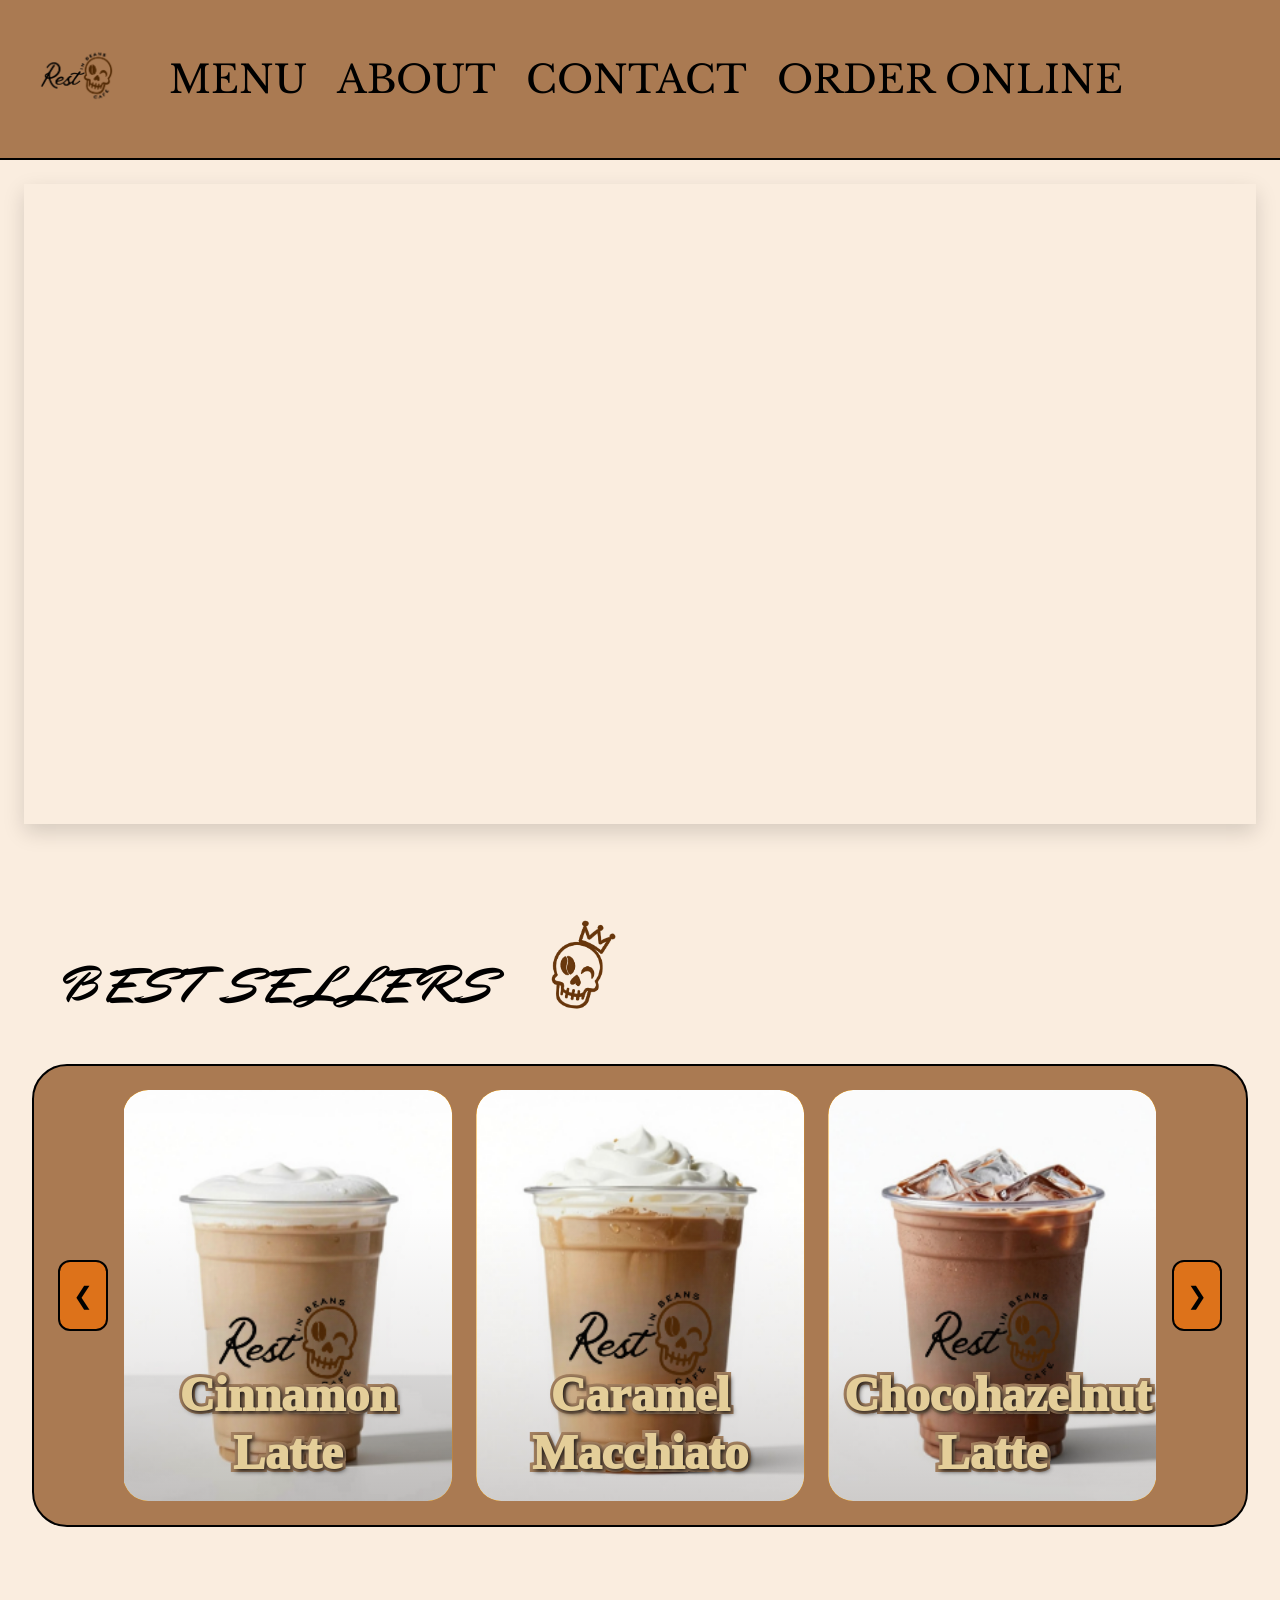
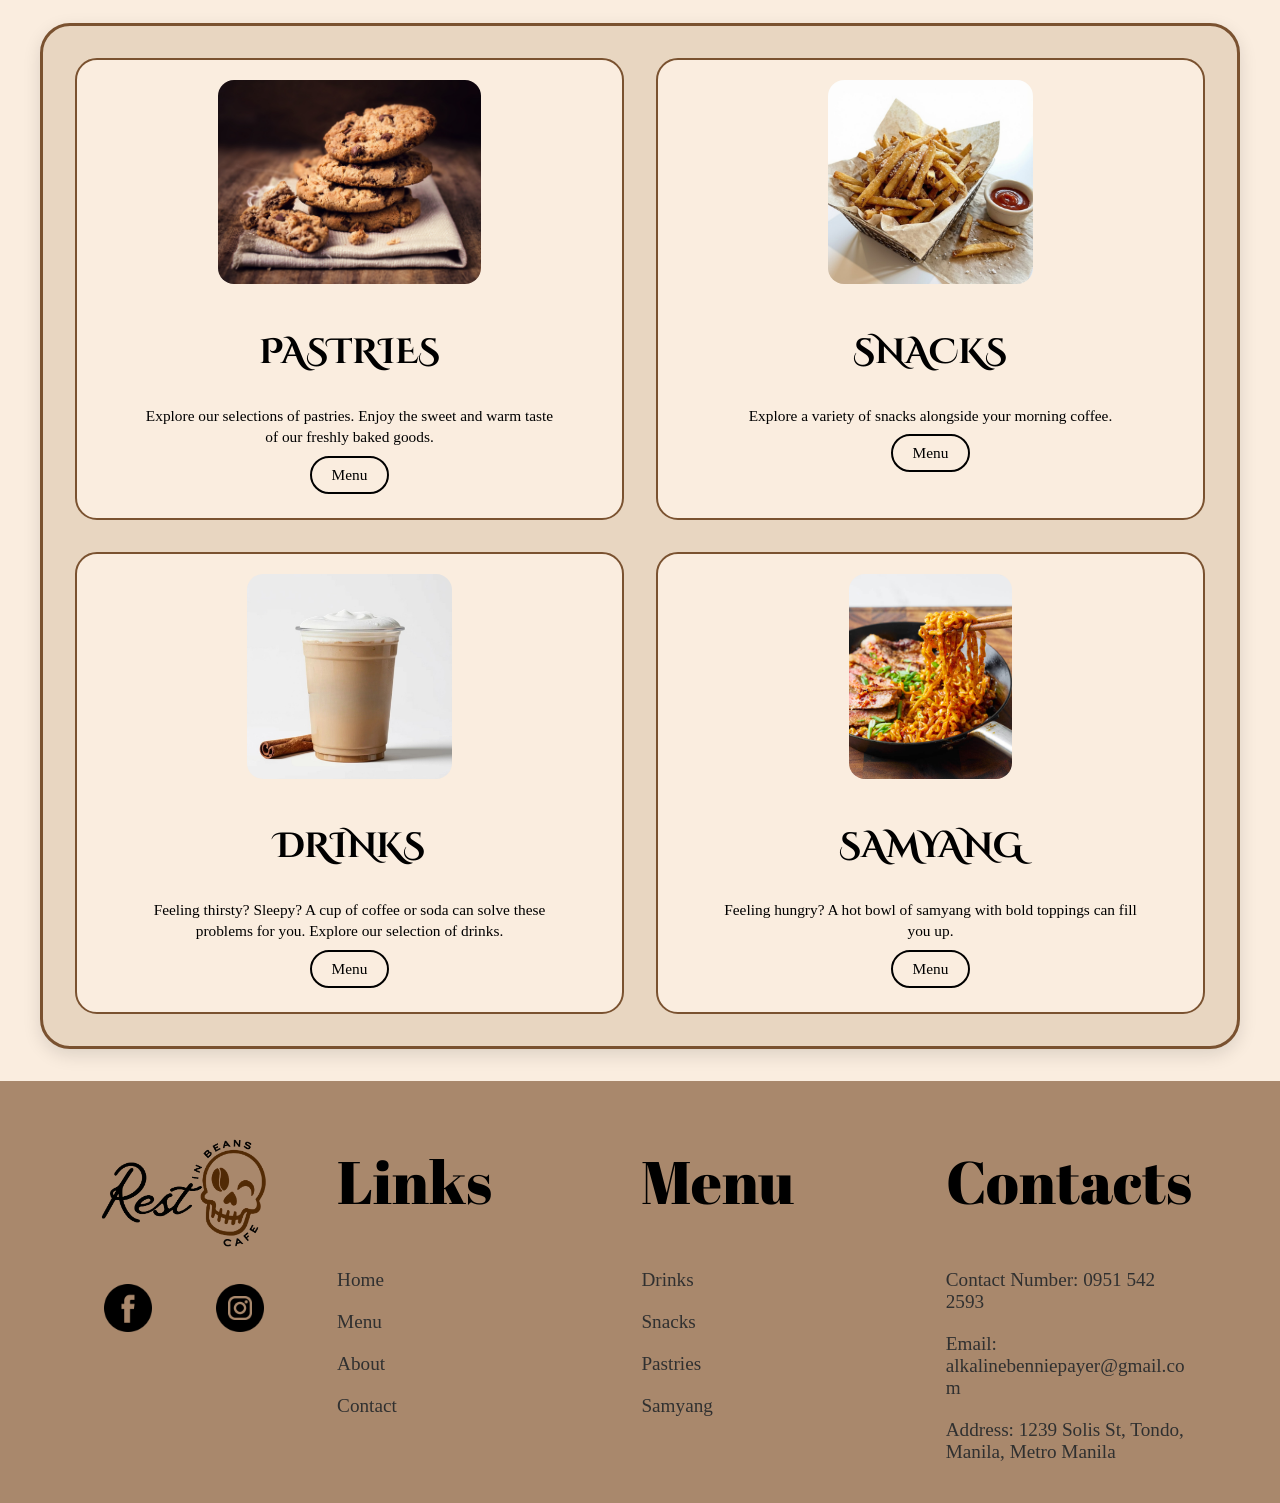
==== commit cd4b9370: "discover more remove" ====
--- a/index.html
+++ b/index.html
@@ -40,9 +40,8 @@
     <div class="banner_video">
 
     <div class="video_overlay">
-        <button class="button_discovermore"><a href="#showcase">Discover more</a></button>
-    </div>
-
+    </div>
+    
     <div>
     <video autoplay loop muted playsinline>
         <source src="images/Video.mp4">
